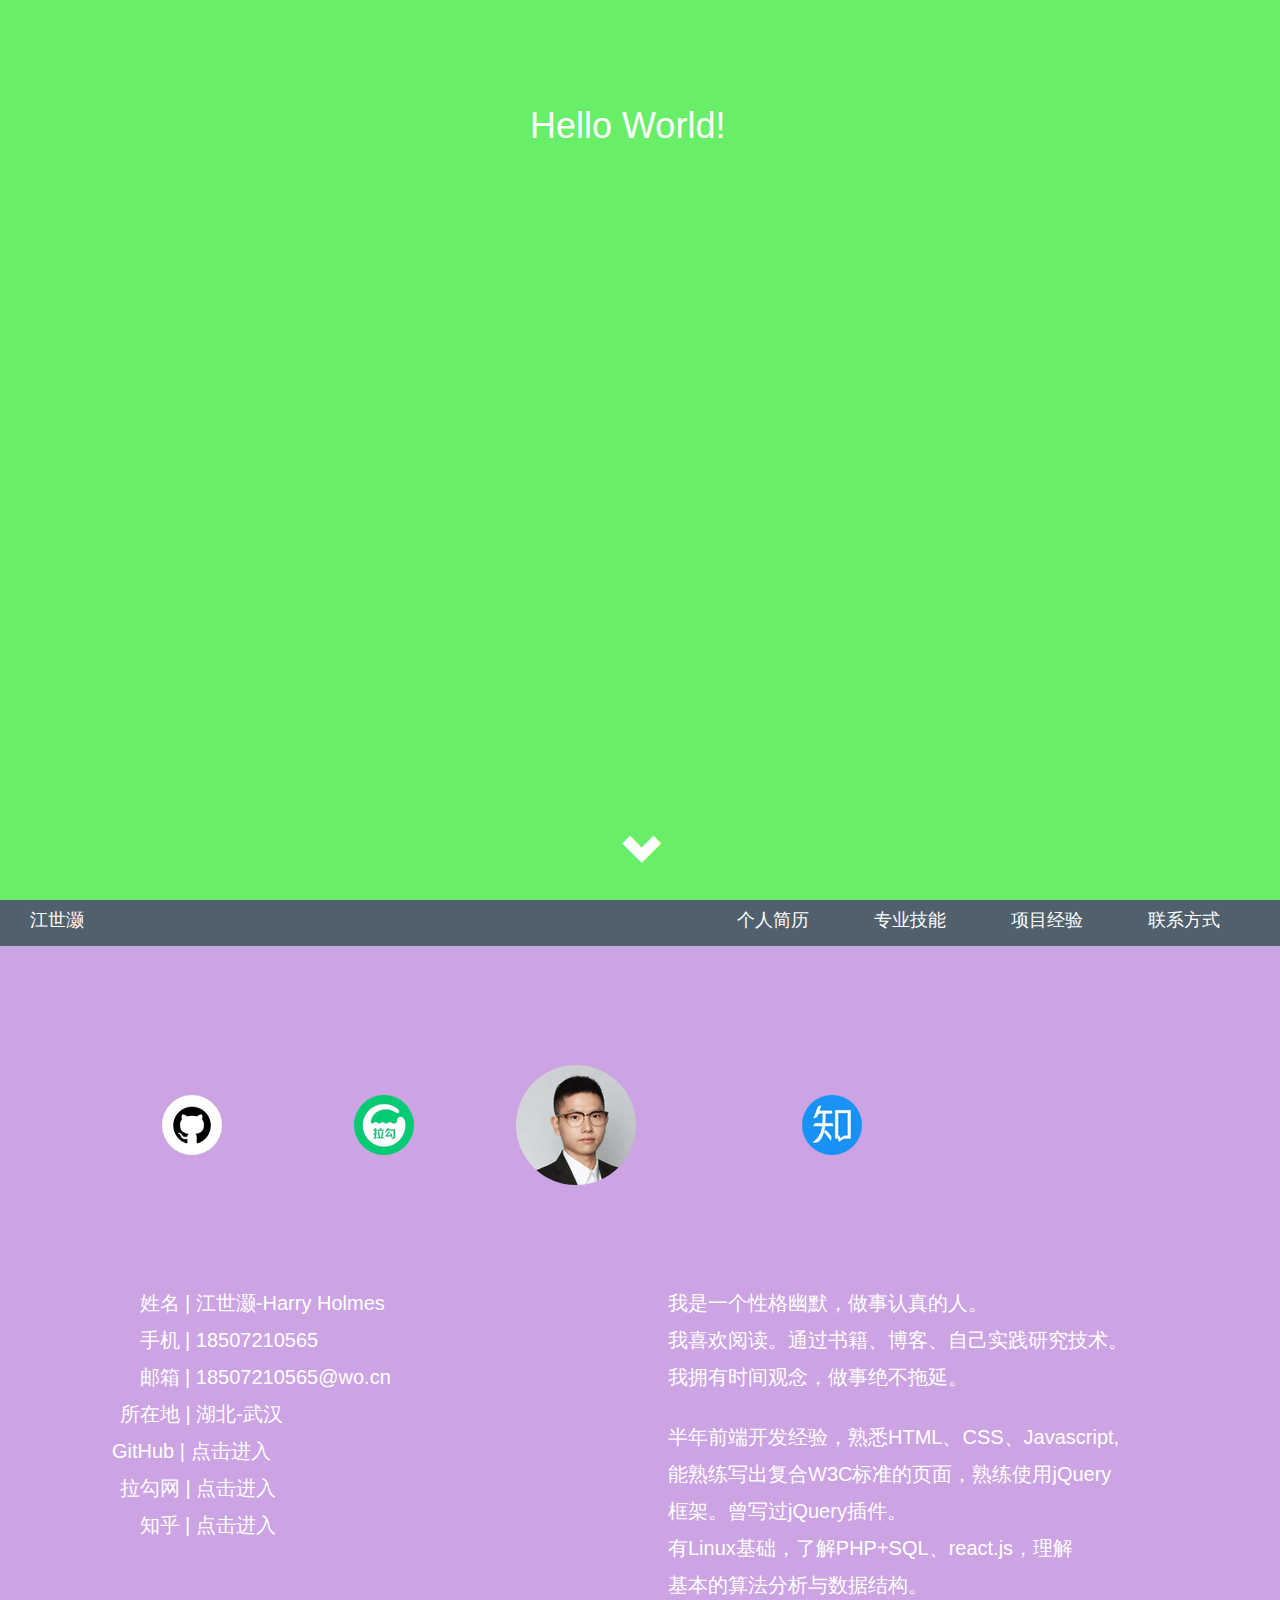
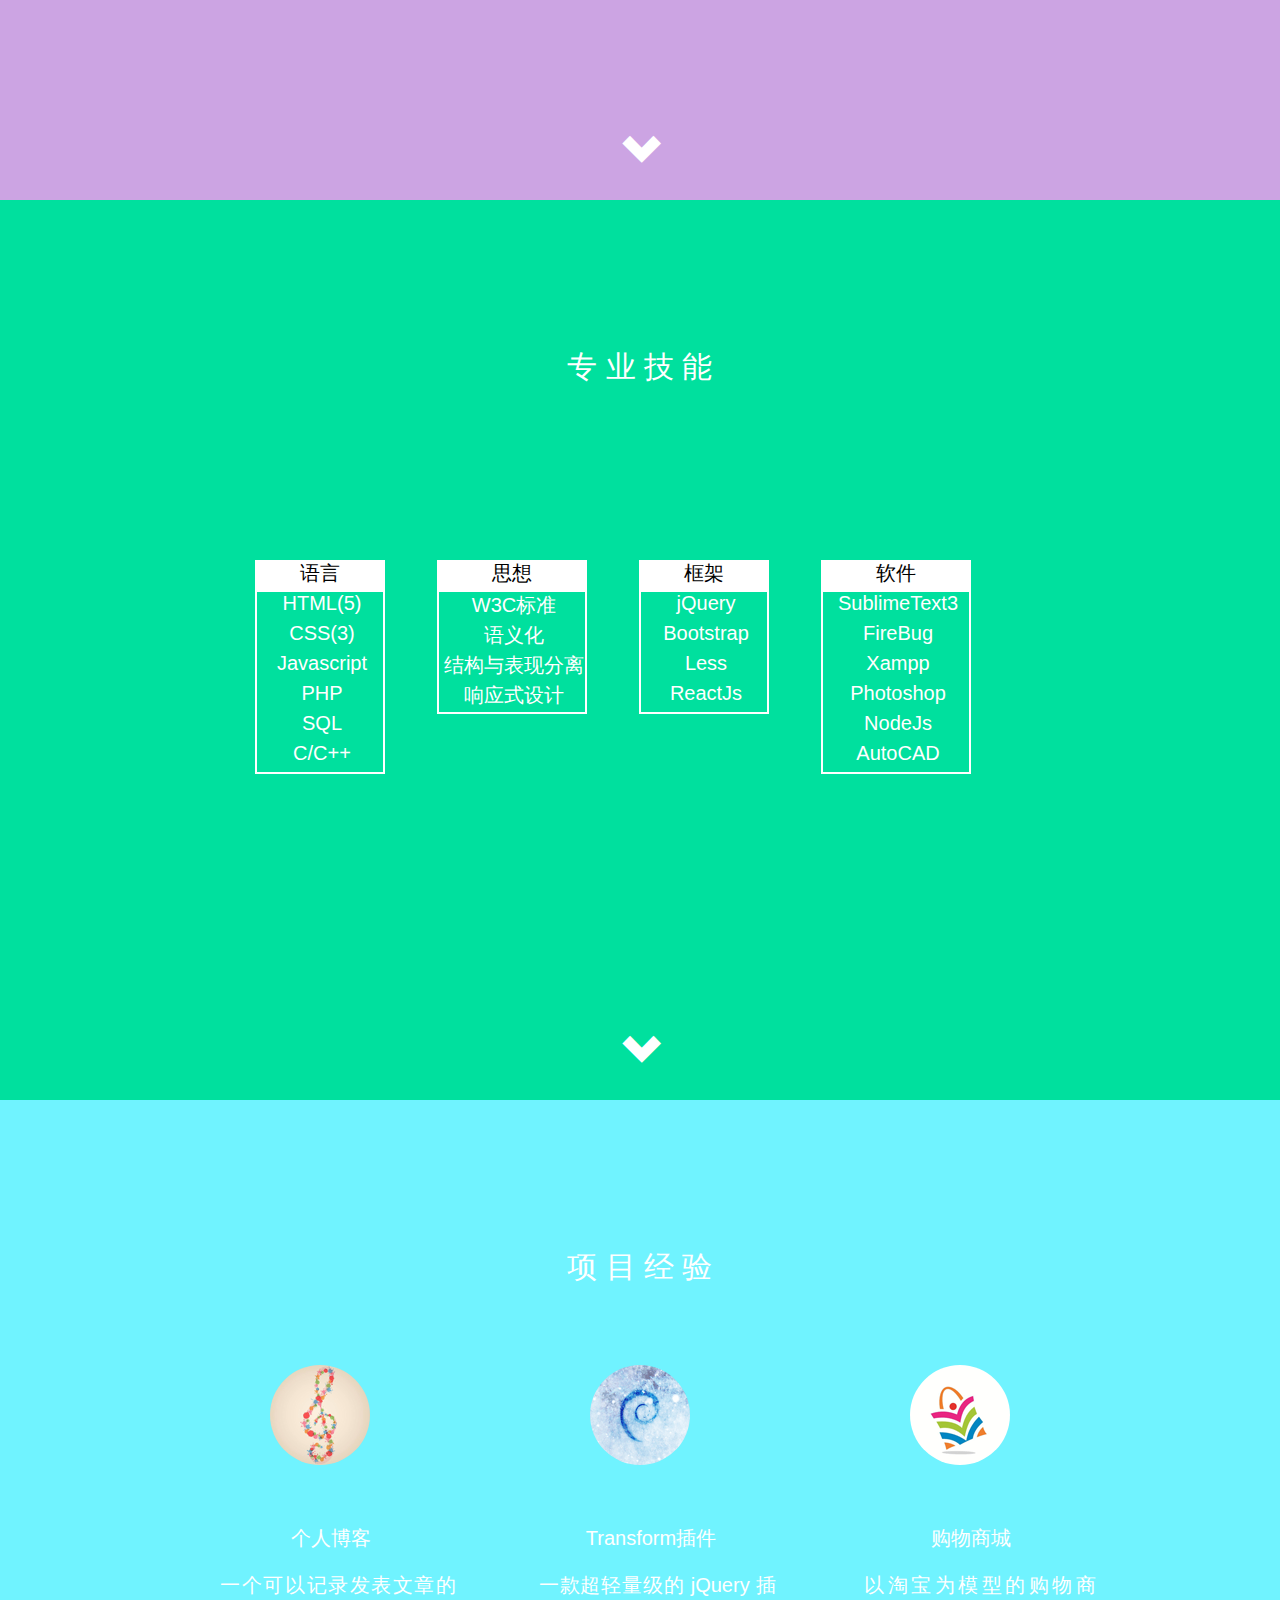
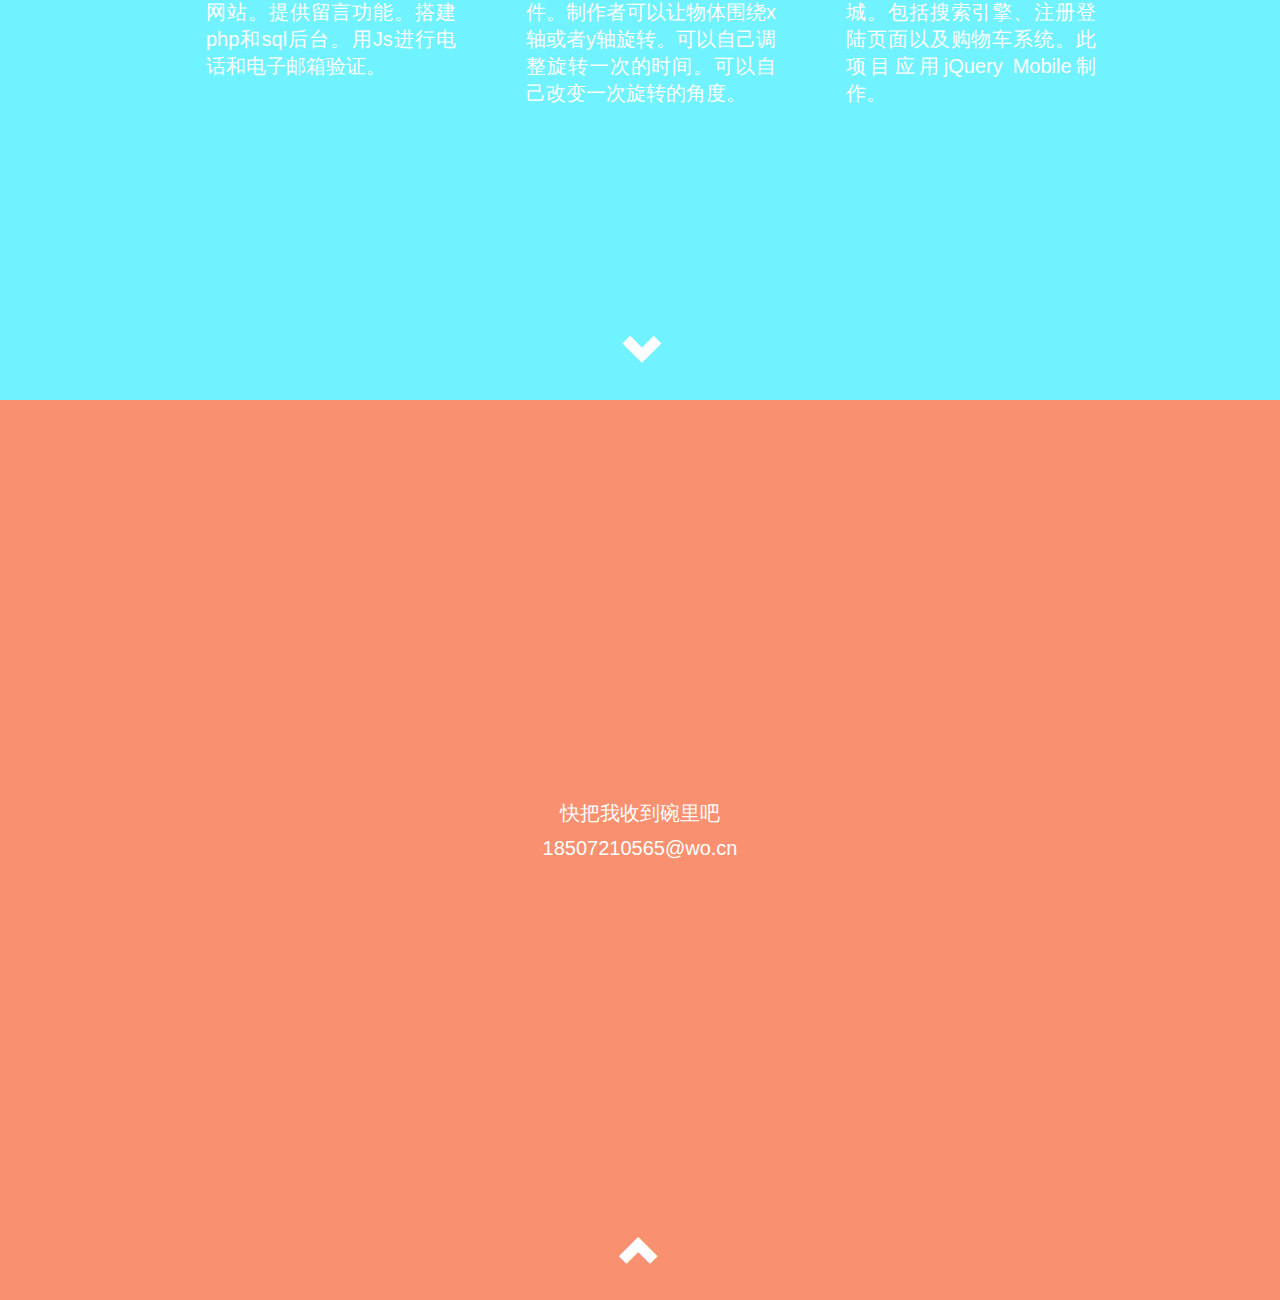
==== about me.html @ 2e51a350 "modify" ====
﻿<!DOCTYPE html>
<html>
<head>
    <meta name="viewport" content="width=device-width,initial-scale=1">
	<title>关于我</title>
	<link rel="stylesheet" href="css/bootstrap.css">
	<link rel="stylesheet" type="text/css" href="css/bigger.css" media="screen and (min-width:1000px)">
	<link rel="stylesheet" type="text/css" href="css/big.css" media="screen and (min-width:800px) and (max-width:1000px)">
	<link rel="stylesheet" type="text/css" href="css/normal.css" media="screen and (min-width:600px) and (max-width:800px)">
	<link rel="stylesheet" type="text/css" href="css/small.css" media="screen and (min-width:400px) and (max-width:600px)">
	<link rel="stylesheet" type="text/css" href="css/smaller.css" media="screen and (max-width:400px)">

	<script type="text/javascript" src="js/addLoadEvent.js"></script>
	<script type="text/javascript" src="js/positionMessage.js"></script>
	<script type="text/javascript" src="js/moveElement.js"></script>
  <script type="text/javascript" src="js/navscrollto.js"></script>
  <script type="text/javascript" src="js/pageslide.js"></script>
	<script type="text/javascript" src="js/jquery-3.1.1.min.js"></script>
	<script type="text/javascript">
        $(function(){
            $(window).scroll(function(){
            	if($(window).scrollTop()>=($(window).height())){
            		$("nav").addClass("fixedNav");
            	}
            	else{
            		$("nav").removeClass("fixedNav");
            	}
            })


        })
	</script>
</head>


  <div id="welcome-page" >
  	   <div id="message">
  	           <h1>Hello World!</h1>
  	   </div>	
  	   <div  id="pageonedown" class="down">
  	        <span class="glyphicon glyphicon-chevron-down" onclick="GoTwo();">  </span>
  	   </div>
  </div>



  <div id="introduce-page" > 
     <nav>
       	<div class="my-name"> <a href="" onfocus="this.blur()" onclick="GoTop();return false;">江世灏</a></div>
        <div class="nav-right">
        <a href="" onfocus="this.blur()" onclick="GoTwo();return false;">个人简历</a>	
        <a href="" onfocus="this.blur()" onclick="GoThree();return false;">专业技能</a>
        <a href="" onfocus="this.blur()" onclick="GoFour();return false;">项目经验</a>
        <a href="" onfocus="this.blur()" onclick="GoBottom();return false;">联系方式</a>	
        </div>
     </nav>

<div class="introduce-web" >
        <div id="web-one"><a href="index.html" onfocus="this.blur()" alt="github链接"></a></div>
        <div id="web-two"><a href="#" onfocus="this.blur()"  alt="拉勾网链接"></a></div>
        <div id="web-myself"><a href="#" onfocus="this.blur()" onclick="return false;" ></a></div>
        <div id="web-three"><a href="https://www.zhihu.com/people/jiang-hao-32-98/pins/posts" onfocus="this.blur()" alt="知乎链接"></a></div>
</div>

        <div id="introduce-less">
        <p class="wordT">&nbsp;姓名&nbsp;|&nbsp;江世灏-Harry Holmes</p>
        <p class="wordT">&nbsp;手机&nbsp;|&nbsp;18507210565       </p>
        <p class="wordT">&nbsp;邮箱&nbsp;|&nbsp;18507210565@wo.cn</p>
        <p class="wordTh">所在地&nbsp;|&nbsp;湖北-武汉       </p>
        <p class="wordF">GitHub&nbsp;|&nbsp;<a href="index.html" target="_blank" onfocus="this.blur()">点击进入 </a> </p>
        <p class="wordTh">拉勾网&nbsp;|&nbsp;<a href="https://www.lagou.com/resume/myresume.html" target="_blank" onfocus="this.blur()">点击进入 </a> </p>
        <p class="wordT">&nbsp;知乎&nbsp;|&nbsp;<a href="https://www.zhihu.com/people/jiang-hao-32-98/pins/posts" target="_blank" onfocus="this.blur()">点击进入 </a>       </p>

        </div>

        <div id="introduce-more">
         <p>我是一个性格幽默，做事认真的人。</p>
         <p>我喜欢阅读。通过书籍、博客、自己实践研究技术。</p>
         <p>我拥有时间观念，做事绝不拖延。</p>
         <br>
         <p>半年前端开发经验，熟悉HTML、CSS、Javascript,</p>
         <p>能熟练写出复合W3C标准的页面，熟练使用jQuery</p>
         <p>框架。曾写过jQuery插件。</p>
         <p>有Linux基础，了解PHP+SQL、react.js，理解</p>
         <p>基本的算法分析与数据结构。</p>
        </div>

       <div id="pagetwodown" class="down">
  	        <span class="glyphicon glyphicon-chevron-down" onclick="GoThree()" >  </span>
  	   </div>
      
  </div>




  <div id="professional-skill">
           <div class="personal-title"><h2>专 业 技 能</h2></div>
       <div class="personal-language">
       <span>语言</span>
         <ul>
           <li>HTML(5)</li>
           <li>CSS(3)</li>
           <li>Javascript</li>
           <li>PHP</li>
           <li>SQL</li>
           <li>C/C++</li>
         </ul>
       </div>

       <div class="personal-ideology">
       <span>思想</span>
         <ul>
           <li>W3C标准</li>
           <li>语义化</li>
           <li>结构与表现分离</li>
           <li>响应式设计</li>
         </ul>
       </div>

       <div class="personal-frame">
       <span>框架</span>
         <ul>
           <li>jQuery</li>
           <li>Bootstrap</li>
           <li>Less</li>
           <li>ReactJs</li>
         </ul>
       </div>

       <div class="personal-software">
       <span>软件</span>
         <ul>
           <li>SublimeText3</li>
           <li>FireBug</li>
           <li>Xampp</li>
           <li>Photoshop</li>
           <li>NodeJs</li>
           <li>AutoCAD</li>
         </ul>
       </div>


       <div  id="pagethreedown" class="down">  
  	        <span class="glyphicon glyphicon-chevron-down" onclick="GoFour();">  </span>
  	   </div>
  </div>
  	   



  <div id="personal-program">
  <div class="program-title"><h2>项 目 经 验</h2></div>
  <div class="program-web">
        <div id="program-one"><a href="#" onfocus="this.blur()"  onclick="return false;" ></a></div>
        <div id="program-two"><a href="#" onfocus="this.blur()"   onclick="return false;" ></a></div>
        <div id="program-three"><a href="#" onfocus="this.blur()" onclick="return false;" ></a></div>
        <div id="program-text-one">
        <span>个人博客</span>
        <p>&nbsp;&nbsp;一个可以记录发表文章的网站。提供留言功能。搭建php和sql后台。用Js进行电话和电子邮箱验证。                
        </p>
        </div>

        <div id="program-text-two">
       <a href="https://zhuanlan.zhihu.com/p/25263902" target="_blank" onfocus="this.blur()"> <span>Transform插件</span></a>
        <p>&nbsp;&nbsp;一款超轻量级的&nbsp;jQuery&nbsp;插件。制作者可以让物体围绕x轴或者y轴旋转。可以自己调整旋转一次的时间。可以自己改变一次旋转的角度。</p>
        </div>

        <div id="program-text-three">
        <span>购物商城</span>
        <p>&nbsp;&nbsp;以淘宝为模型的购物商城。包括搜索引擎、注册登陆页面以及购物车系统。此项目应用jQuery Mobile制作。       </p>
        </div>
</div>
 
  	   <div  id="pagefourdown" class="down">
  	        <span class="glyphicon glyphicon-chevron-down" onclick="GoBottom();">  </span>
  	   </div>
  </div>





  <div id="contact-me">
        <div class="contact">
            <p>快把我收到碗里吧</p>
            <p>18507210565@wo.cn</p>
        </div>
  	    <div id="pagefiveup">
  	        <span class="glyphicon glyphicon-chevron-up" onclick="GoTop();">  </span>
  	   </div>
  </div>

</body>
</html>
---- css/bigger.css ----
﻿*{padding: 0px;
  margin: 0px;}

html,
body{width:100%;
	height:100%;
  font: 20px "Microsoft YaHei", "Arial Narrow", HELVETICA,"宋体";}
a{text-decoration: none;
   color: #FFFFFF;
  transition: All 1s ease; 
    -webkit-transition: All 1s ease ; 
    -moz-transition: All 1s ease; 
    -o-transition: All 1s ease;}
a:hover{text-decoration: none;
         color:#808080;}


.glyphicon {font-size:40px;
}

#welcome-page,
#introduce-page,
#professional-skill,
#personal-program,
#contact-me{width:100%;
	height:100%;}

#welcome-page{background-color: #68ee68;
              color:#ffffff;}
#introduce-page{background-color: #cca4e3;}
#professional-skill{background-color:#00e09e;}
#personal-program{background-color:#70f3ff;}
#contact-me{background-color:  #f9906f;
	       }

#message{ position:absolute;
	        font-size: 50px;
	      /*    left:50%;
	      top: 50% ;
	        margin-top:-100px;
	         width:320px;
	        margin-left: -130px;*/
	         }

#pageonedown{position:absolute;
            left:50%;
	        top: 90% ;
	        width:40px;
	        height: 40px;
	        margin-left: -20px;
	        margin-top: 20px;
            cursor: pointer;}

#pagetwodown{ color:#ffffff;
     position:absolute;
     left:50%;
     top:190%;
	 width:40px;
	 height: 40px;
     margin-left: -20px;
     margin-top: 20px;
     cursor: pointer;}


#pagethreedown{ color:#ffffff;
     position:absolute;
     left:50%;
     top:290%;
	 width:40px;
	 height: 40px;
     margin-left: -20px;
     margin-top: 20px;
     cursor: pointer;}

#pagefourdown{ color:#ffffff;
     position:absolute;
     left:50%;
     top:390%;
	 width:40px;
	 height: 40px;
     margin-left: -20px;
     margin-top: 20px;
     cursor: pointer;}



#pagefiveup{ color:#ffffff;
     position:absolute;
     left:50%;
     top:490%;
	 width:40px;
	 height: 40px;
     margin-left: -20px;
     margin-top: 20px;
     cursor: pointer;}


nav{width:auto;
    font-size:18px;
    height: 46px;
    background-color: #50616d;
    }
.fixedNav{position: fixed;
          left:0px;
          top:0px;
          width:100%;
          z-index: 1000;}


.my-name{display: block;
         float:left;
         margin:8px 30px;}
.nav-right{display: block;
           float:right;
           margin:8px 30px;}
.nav-right a{padding: 30px;}


#web-one a,
#web-two a,
#web-three a{width: 60px; /*确定左边头像长宽*/
           height: 60px;
           border-radius: 60px;
           -moz-border-radius: 60px; 
           -webkit-border-radius: 60px;
            background-color: #ffffff;
            float: left;
            overflow: hidden;
           }
#web-myself a{width: 120px; /*确定左边头像长宽*/
            height: 120px;
            border-radius: 120px;
            -moz-border-radius: 120px; 
            -webkit-border-radius: 120px;
            background-color: #ffffff;
            float: left;
            overflow: hidden;
           } 


#web-one  a{   position:absolute;
            left:15%;
            top:125%;
            margin-top: -30px;
            margin-left:-30px;
            background:url(../img/github.gif) no-repeat;}    
#web-two a{  position:absolute;
           left:30%;
           top:125%;
            margin-top: -30px;
            margin-left:-30px;
            background:url(../img/lagou.gif) no-repeat;}  
#web-myself a{position:absolute;
            left:45%;
            top:125%;
            margin-top: -60px;
            margin-left:-60px;
            background:url(../img/myself.gif) no-repeat;}
#web-three a{  position:absolute;
               left:65%;
               top:125%;
               margin-top: -30px;
               margin-left:-30px;
               background:url(../img/zhihu.gif) no-repeat;} 

#web-one a:hover,
#web-two a:hover,
#web-three a:hover{
                     transform:rotate(360deg); 
                     -webkit-transform:rotate(360deg); 
                     -moz-transform:rotate(360deg); 
                     -o-transform:rotate(360deg); }


#introduce-less{ color:#ffffff;
                width:400px; 
                height:300px;
                position:absolute;
               left:25%;
               top:160%;
               margin-top: -150px;
               margin-left:-200px;
               } 
.wordT{margin-left: 14px;}   
.wordF{margin-left:-8px;}             

#introduce-more{width:600px; 
                height:300px;
               position:absolute;
               left:60%;
               top:160%;
               margin-top: -150px;
               margin-left:-100px;
               color:#ffffff;
               } 

.personal-title{width:300px; 
                height:100px;
               position:absolute;
               left:50%;
               top:220%;
               margin-top: -50px;
               margin-left:-150px;
               color:#ffffff;
               text-align: center;
               } 
.personal-language{width:130px; 
                height:300px;
               position:absolute;
               left:25%;
               top:240%;
               margin-top: 0px;
               margin-left:-65px;
               color:#ffffff;
               text-align: center;
               }  
.personal-language ul{border: 2px solid #ffffff;}               
.personal-language ul li{list-style-type: none;
                         width:130px; 
                         height:30px;   }          
.personal-language span{background-color:#FFFFFF; 
                        color:#000000;
                        display: block;
                        width:130px; 
                        height:30px;}    

.personal-ideology{width:150px; 
                height:300px;
               position:absolute;
               left:40%;
               top:240%;
               margin-top: 0px;
               margin-left:-75px;
               color:#ffffff;
               text-align: center;
               }    
.personal-ideology ul{border: 2px solid #ffffff;}               
.personal-ideology ul li{list-style-type: none;
                         width:150px; 
                         height:30px;   }  
.personal-ideology span{background-color:#FFFFFF; 
                        color:#000000;
                        display: block;
                        width:150px;  
                        height:30px;}  

.personal-frame{width:130px; 
                height:300px;
               position:absolute;
               left:55%;
               top:240%;
               margin-top: 0px;
               margin-left:-65px;
               color:#ffffff;
               text-align: center;
               }    
.personal-frame ul{border: 2px solid #ffffff;}               
.personal-frame ul li{list-style-type: none;
                         width:130px; 
                         height:30px;   }  
.personal-frame span{background-color:#FFFFFF; 
                        color:#000000;
                        display: block;
                        width:130px; 
                        height:30px;}  
.personal-software{width:150px; 
                height:300px;
               position:absolute;
               left:70%;
               top:240%;
               margin-top: 0px;
               margin-left:-75px;
               color:#ffffff;
               text-align: center;
               }    
.personal-software ul{border: 2px solid #ffffff;}               
.personal-software ul li{list-style-type: none;
                         width:150px; 
                         height:30px;   }  
.personal-software span{background-color:#FFFFFF; 
                        color:#000000;
                        display: block;
                        width:150px; 
                        height:30px;} 
.personal-language ul li:hover,
.personal-ideology ul li:hover,
.personal-frame ul li:hover,
.personal-software ul li:hover{background-color: #ffffff;
                               color: #000000;}

.program-title{width:300px; 
                height:100px;
               position:absolute;
               left:50%;
               top:320%;
               margin-top: -50px;
               margin-left:-150px;
               color:#ffffff;
               text-align: center;
               }       
#program-one a,
#program-two a,
#program-three a{width: 100px; /*确定左边头像长宽*/
           height: 100px;
           border-radius: 100px;
           -moz-border-radius: 100px; 
           -webkit-border-radius: 100px;
         /*  border: 2px solid #ffffff;*/
            background-color: #ffffff;
            float: left;
            overflow: hidden;
            cursor: auto;
           }
#program-one  a{   position:absolute;
            left:25%;
            top:335%;
            margin-top: -50px;
            margin-left:-50px;
            background:url(../img/personal.gif) no-repeat;} 
#program-two a{   position:absolute;
            left:50%;
            top:335%;
            margin-top: -50px;
            margin-left:-50px;
            background:url(../img/scroll.gif) no-repeat;} 
#program-three a{   position:absolute;
            left:75%;
            top:335%;
            margin-top: -50px;
            margin-left:-50px;
            background:url(../img/mall.gif) no-repeat;} 

#program-text-one {   position:absolute;
               width:250px;
           height: 300px;
            left:20%;
            top:350%;
            margin-top: -25px;
            margin-left:-50px;
            color:#FFFFFF;
            text-align:justify;} 

#program-text-two { position:absolute;
           width:250px;
           height: 300px;
            left:45%;
            top:350%;
            margin-top:  -25px;
            margin-left:-50px;
            color:#FFFFFF;
            text-align:justify;}        

#program-text-three   {position:absolute;
               width:250px;
           height: 300px;
            left:70%;
            top:350%;
            margin-top:  -25px;
            margin-left:-50px;
            color:#FFFFFF;
            text-align:justify;} 
#program-text-one span,
#program-text-two span, 
#program-text-three span{display: block;
                        padding-bottom: 20px;
                        text-align: center;}           

.contact{color:#ffffff;
         width: 300px;
         height: 100px;
         position:absolute;
         left:50%;
         top:450%;
         margin-top: -50px;
         margin-left:-150px;
         text-align: center;

        }
---- css/big.css ----
*{padding: 0px;
  margin: 0px;}

html,
body{width:100%;
	height:100%;
  font: 20px "Microsoft YaHei", "Arial Narrow", HELVETICA,"宋体";}
a{text-decoration: none;
   color: #FFFFFF;
  transition: All 1s ease; 
    -webkit-transition: All 1s ease ; 
    -moz-transition: All 1s ease; 
    -o-transition: All 1s ease;}
a:hover{text-decoration: none;
         color:#808080;}


.glyphicon {font-size:40px;
}



  #welcome-page,
#introduce-page,
#professional-skill,
#personal-program,
#contact-me{width:100%;
  height:100%;}

#welcome-page{background-color: #68ee68;
              color:#ffffff;}
#introduce-page{background-color: #cca4e3;}
#professional-skill{background-color:#00e09e;}
#personal-program{background-color:#70f3ff;}
#contact-me{background-color:  #f9906f;
         }

#message{ position:absolute;
          font-size: 50px;
        /*    left:50%;
        top: 50% ;
          margin-top:-100px;
           width:320px;
          margin-left: -130px;*/
           }

#pageonedown{position:absolute;
            left:50%;
          top: 90% ;
          width:40px;
          height: 40px;
          margin-left: -20px;
          margin-top: 20px;
            cursor: pointer;}

#pagetwodown{ color:#ffffff;
     position:absolute;
     left:50%;
     top:190%;
   width:40px;
   height: 40px;
     margin-left: -20px;
     margin-top: 20px;
     cursor: pointer;}


#pagethreedown{ color:#ffffff;
     position:absolute;
     left:50%;
     top:290%;
   width:40px;
   height: 40px;
     margin-left: -20px;
     margin-top: 20px;
     cursor: pointer;}

#pagefourdown{ color:#ffffff;
     position:absolute;
     left:50%;
     top:390%;
   width:40px;
   height: 40px;
     margin-left: -20px;
     margin-top: 20px;
     cursor: pointer;}



#pagefiveup{ color:#ffffff;
     position:absolute;
     left:50%;
     top:490%;
   width:40px;
   height: 40px;
     margin-left: -20px;
     margin-top: 20px;
     cursor: pointer;}


nav{width:auto;
    font-size:18px;
    height: 46px;
    background-color: #50616d;
    }
.fixedNav{position: fixed;
          left:0px;
          top:0px;
          width:100%;
          z-index: 1000;}


.my-name{display: block;
         float:left;
         margin:8px 30px;}
.nav-right{display: block;
           float:right;
           margin:8px 30px;}
.nav-right a{padding: 30px;}


#web-one a,
#web-two a,
#web-three a{width: 60px; /*确定左边头像长宽*/
           height: 60px;
           border-radius: 60px;
           -moz-border-radius: 60px; 
           -webkit-border-radius: 60px;
            background-color: #ffffff;
            float: left;
            overflow: hidden;
           }
#web-myself a{width: 120px; /*确定左边头像长宽*/
            height: 120px;
            border-radius: 120px;
            -moz-border-radius: 120px; 
            -webkit-border-radius: 120px;
            background-color: #ffffff;
            float: left;
            overflow: hidden;
           } 


#web-one  a{   position:absolute;
            left:15%;
            top:125%;
            margin-top: -30px;
            margin-left:-30px;
            background:url(../img/github.gif) no-repeat;}    
#web-two a{  position:absolute;
           left:30%;
           top:125%;
            margin-top: -30px;
            margin-left:-30px;
            background:url(../img/lagou.gif) no-repeat;}  
#web-myself a{position:absolute;
            left:45%;
            top:125%;
            margin-top: -60px;
            margin-left:-60px;
            background:url(../img/myself.gif) no-repeat;}
#web-three a{  position:absolute;
               left:65%;
               top:125%;
               margin-top: -30px;
               margin-left:-30px;
               background:url(../img/zhihu.gif) no-repeat;} 

#web-one a:hover,
#web-two a:hover,
#web-three a:hover{
                     transform:rotate(360deg); 
                     -webkit-transform:rotate(360deg); 
                     -moz-transform:rotate(360deg); 
                     -o-transform:rotate(360deg); }


#introduce-less{ color:#ffffff;
                width:400px; 
                height:300px;
                position:absolute;
               left:30%;
               top:160%;
               margin-top: -150px;
               margin-left:-200px;
               } 
.wordT{margin-left: 14px;}   
.wordF{margin-left:-8px;}             

#introduce-more{width:600px; 
                height:300px;
               position:absolute;
               left:55%;
               top:160%;
               margin-top: -150px;
               margin-left:-100px;
               color:#ffffff;
               } 

.personal-title{width:300px; 
                height:100px;
               position:absolute;
               left:50%;
               top:220%;
               margin-top: -50px;
               margin-left:-150px;
               color:#ffffff;
               text-align: center;
               } 
.personal-language{width:130px; 
                height:300px;
               position:absolute;
               left:16%;
               top:240%;
               margin-top: 0px;
               margin-left:-65px;
               color:#ffffff;
               text-align: center;
               }  
.personal-language ul{border: 2px solid #ffffff;}               
.personal-language ul li{list-style-type: none;
                         width:130px; 
                         height:30px;   }          
.personal-language span{background-color:#FFFFFF; 
                        color:#000000;
                        display: block;
                        width:130px; 
                        height:30px;}    

.personal-ideology{width:150px; 
                height:300px;
               position:absolute;
               left:38%;
               top:240%;
               margin-top: 0px;
               margin-left:-75px;
               color:#ffffff;
               text-align: center;
               }    
.personal-ideology ul{border: 2px solid #ffffff;}               
.personal-ideology ul li{list-style-type: none;
                         width:150px; 
                         height:30px;   }  
.personal-ideology span{background-color:#FFFFFF; 
                        color:#000000;
                        display: block;
                        width:150px;  
                        height:30px;}  

.personal-frame{width:130px; 
                height:300px;
               position:absolute;
               left:62%;
               top:240%;
               margin-top: 0px;
               margin-left:-65px;
               color:#ffffff;
               text-align: center;
               }    
.personal-frame ul{border: 2px solid #ffffff;}               
.personal-frame ul li{list-style-type: none;
                         width:130px; 
                         height:30px;   }  
.personal-frame span{background-color:#FFFFFF; 
                        color:#000000;
                        display: block;
                        width:130px; 
                        height:30px;}  
.personal-software{width:150px; 
                height:300px;
               position:absolute;
               left:84%;
               top:240%;
               margin-top: 0px;
               margin-left:-75px;
               color:#ffffff;
               text-align: center;
               }    
.personal-software ul{border: 2px solid #ffffff;}               
.personal-software ul li{list-style-type: none;
                         width:150px; 
                         height:30px;   }  
.personal-software span{background-color:#FFFFFF; 
                        color:#000000;
                        display: block;
                        width:150px; 
                        height:30px;} 
.personal-language ul li:hover,
.personal-ideology ul li:hover,
.personal-frame ul li:hover,
.personal-software ul li:hover{background-color: #ffffff;
                               color: #000000;}

.program-title{width:300px; 
                height:100px;
               position:absolute;
               left:50%;
               top:320%;
               margin-top: -50px;
               margin-left:-150px;
               color:#ffffff;
               text-align: center;
               }       
#program-one a,
#program-two a,
#program-three a{width: 100px; /*确定左边头像长宽*/
           height: 100px;
           border-radius: 100px;
           -moz-border-radius: 100px; 
           -webkit-border-radius: 100px;
            background-color: #ffffff;
            float: left;
            overflow: hidden;
            cursor: auto;
           }
#program-one  a{   position:absolute;
            left:20%;
            top:335%;
            margin-top: -50px;
            margin-left:-50px;
            background:url(../img/personal.gif) no-repeat;} 
#program-two a{   position:absolute;
            left:52%;
            top:335%;
            margin-top: -50px;
            margin-left:-50px;
            background:url(../img/scroll.gif) no-repeat;} 
#program-three a{   position:absolute;
            left:82%;
            top:335%;
            margin-top: -50px;
            margin-left:-50px;
            background:url(../img/mall.gif) no-repeat;} 

#program-text-one {   position:absolute;
               width:250px;
           height: 300px;
            left:10%;
            top:350%;
            margin-top: -25px;
            margin-left:-50px;
            color:#FFFFFF;
            text-align:justify;} 

#program-text-two { position:absolute;
           width:250px;
           height: 300px;
            left:42%;
            top:350%;
            margin-top:  -25px;
            margin-left:-50px;
            color:#FFFFFF;
            text-align:justify;}        

#program-text-three   {position:absolute;
               width:250px;
           height: 300px;
            left:73%;
            top:350%;
            margin-top:  -25px;
            margin-left:-50px;
            color:#FFFFFF;
            text-align:justify;} 
#program-text-one span,
#program-text-two span, 
#program-text-three span{display: block;
                        padding-bottom: 20px;
                         text-align: center;} 

.contact{color:#ffffff;
         width: 300px;
         height: 100px;
         position:absolute;
         left:50%;
         top:450%;
         margin-top: -50px;
         margin-left:-150px;
         text-align: center;
        }
---- css/normal.css ----
﻿
*{padding: 0px;
  margin: 0px;}

html,
body{width:100%;
  height:100%;
  font: 20px "Microsoft YaHei", "Arial Narrow", HELVETICA,"宋体";}
a{text-decoration: none;
   color: #FFFFFF;
  transition: All 1s ease; 
    -webkit-transition: All 1s ease ; 
    -moz-transition: All 1s ease; 
    -o-transition: All 1s ease;}
a:hover{text-decoration: none;
         color:#808080;}


.glyphicon {font-size:2rem;
}

#welcome-page,
#introduce-page,
#professional-skill,
#personal-program,
#contact-me{width:100%;
  height:100%;}


#welcome-page{background-color: #68ee68;
              color:#ffffff;}
#introduce-page{background-color: #cca4e3;}
#professional-skill{background-color:#00e09e;}
#personal-program{background-color:#70f3ff;}
#contact-me{background-color:  #f9906f;
         }

#message{ position:absolute;
          font-size: 50px;}
#pageonedown{position:absolute;
            left:50%;
          top: 90% ;
          width:40px;
          height: 40px;
          margin-left: -20px;
          margin-top: 20px;
            cursor: pointer;}

#pagetwodown{ color:#ffffff;
     position:absolute;
     left:50%;
     top:190%;
   width:40px;
   height: 40px;
     margin-left: -20px;
     margin-top: 20px;
     cursor: pointer;}


#pagethreedown{ color:#ffffff;
     position:absolute;
     left:50%;
     top:290%;
   width:40px;
   height: 40px;
     margin-left: -20px;
     margin-top: 20px;
     cursor: pointer;}

#pagefourdown{ color:#ffffff;
     position:absolute;
     left:50%;
     top:390%;
   width:40px;
   height: 40px;
     margin-left: -20px;
     margin-top: 20px;
     cursor: pointer;}



#pagefiveup{ color:#ffffff;
     position:absolute;
     left:50%;
     top:490%;
   width:40px;
   height: 40px;
     margin-left: -20px;
     margin-top: 20px;
     cursor: pointer;}

nav{width:auto;
    font-size:0.9rem;
    height: 46px;
    background-color: #50616d;
    }
.fixedNav{position: fixed;
          left:0px;
          top:0px;
          width:100%;
          z-index: 1000;}
.my-name{display: block;
         float:left;
         margin:0.5rem 0rem;
         margin-left: 1rem;}
.nav-right{display: block;
           float:right;
           margin:0.5rem 0rem;
           margin-right: 1rem;}
.nav-right a{padding: 0.5rem;}

#introduce-less{ color:#ffffff;
                width:200px; 
                height:300px;
                position:absolute;
               left:20%;
               top:170%;
               margin-top: -150px;
               margin-left:-100px;
               font-size: 0.7rem;
               } 
 #introduce-more{width:325px; 
                height:300px;
               position:absolute;
               left:70%;
               top:170%;
               margin-top: -150px;
               margin-left:-150px;
               color:#ffffff;
               font-size: 0.7rem;
               } 
.wordT{margin-left: 0.5rem;}   
.wordF{margin-left:-0.3rem;} 


#web-one a,
#web-two a,
#web-three a{width: 60px; /*确定左边头像长宽*/
           height: 60px;
           border-radius: 60px;
           -moz-border-radius: 60px; 
           -webkit-border-radius: 60px;
            background-color: #ffffff;
            float: left;
            overflow: hidden;
           }
#web-myself a{width: 120px; /*确定左边头像长宽*/
            height: 120px;
            border-radius: 120px;
            -moz-border-radius: 120px; 
            -webkit-border-radius: 120px;
            background-color: #ffffff;
            float: left;
            overflow: hidden;
           } 


#web-one  a{   position:absolute;
            left:15%;
            top:125%;
            margin-top: -30px;
            margin-left:-30px;
            background:url(../img/github.gif) no-repeat;}    
#web-two a{  position:absolute;
           left:32%;
           top:125%;
            margin-top: -30px;
            margin-left:-30px;
            background:url(../img/lagou.gif) no-repeat;}  
#web-myself a{position:absolute;
            left:54%;
            top:125%;
            margin-top: -60px;
            margin-left:-60px;
            background:url(../img/myself.gif) no-repeat;}
#web-three a{  position:absolute;
               left:80%;
               top:125%;
               margin-top: -30px;
               margin-left:-30px;
               background:url(../img/zhihu.gif) no-repeat;} 

#web-one a:hover,
#web-two a:hover,
#web-three a:hover{
                     transform:rotate(360deg); 
                     -webkit-transform:rotate(360deg); 
                     -moz-transform:rotate(360deg); 
                     -o-transform:rotate(360deg); }

.personal-title{width:300px; 
                height:100px;
               position:absolute;
               left:50%;
               top:220%;
               margin-top: -50px;
               margin-left:-150px;
               color:#ffffff;
               text-align: center;
               } 
.personal-language{width:120px; 
                height:300px;
               position:absolute;
               left:12%;
               top:240%;
               margin-top: 0px;
               margin-left:-60px;
               color:#ffffff;
               text-align: center;
               font-size: 0.8rem;
               line-height: 30px;
               }  
.personal-language ul{border: 2px solid #ffffff;}               
.personal-language ul li{list-style-type: none;
                         width:120px; 
                         height:30px;   }          
.personal-language span{background-color:#FFFFFF; 
                        color:#000000;
                        display: block;
                        width:120px; 
                        height:30px;}    
.personal-ideology{width:122px; 
                height:300px;
               position:absolute;
               left:36%;
               top:240%;
               margin-top: 0px;
               margin-left:-61px;
               color:#ffffff;
               text-align: center;
               font-size: 0.8rem;
               line-height: 30px;
               }    
.personal-ideology ul{border: 2px solid #ffffff;}               
.personal-ideology ul li{list-style-type: none;
                         width:122px; 
                         height:30px;   }  
.personal-ideology span{background-color:#FFFFFF; 
                        color:#000000;
                        display: block;
                        width:122px;  
                        height:30px;}  

.personal-frame{width:120px; 
                height:300px;
               position:absolute;
               left:60%;
               top:240%;
               margin-top: 0px;
               margin-left:-65px;
               color:#ffffff;
               text-align: center;
               font-size: 0.8rem;
               line-height: 30px;
               }    
.personal-frame ul{border: 2px solid #ffffff;}               
.personal-frame ul li{list-style-type: none;
                         width:120px; 
                         height:30px;   }  
.personal-frame span{background-color:#FFFFFF; 
                        color:#000000;
                        display: block;
                        width:120px; 
                        height:30px;}  
.personal-software{width:134px; 
                height:300px;
               position:absolute;
               left:83%;
               top:240%;
               margin-top: 0px;
               margin-left:-67px;
               color:#ffffff;
               text-align: center;
               font-size: 0.8rem;
               line-height: 30px;
               }    
.personal-software ul{border: 2px solid #ffffff;}               
.personal-software ul li{list-style-type: none;
                         width:134px; 
                         height:30px;   }  
.personal-software span{background-color:#FFFFFF; 
                        color:#000000;
                        display: block;
                        width:134px; 
                        height:30px;} 

.personal-language ul li:hover,
.personal-ideology ul li:hover,
.personal-frame ul li:hover,
.personal-software ul li:hover{background-color: #ffffff;
                               color: #000000;}
.program-title{width:300px; 
                height:100px;
               position:absolute;
               left:50%;
               top:320%;
               margin-top: -50px;
               margin-left:-150px;
               color:#ffffff;
               text-align: center;
               }  
#program-one a,
#program-two a,
#program-three a{width: 80px; /*确定左边头像长宽*/
           height: 80px;
           border-radius: 80px;
           -moz-border-radius: 80px; 
           -webkit-border-radius: 80px;
            background-color: #ffffff;
            float: left;
            overflow: hidden;
            cursor: auto;
           }
#program-one  a{   position:absolute;
            left:17%;
            top:330%;
            margin-top: -40px;
            margin-left:-40px;
            background:url(../img/personal-normal.gif) no-repeat;} 
#program-two a{   position:absolute;
            left:50%;
            top:330%;
            margin-top: -40px;
            margin-left:-40px;
            background:url(../img/scroll-normal.gif) no-repeat;} 
#program-three a{   position:absolute;
            left:83%;
            top:330%;
            margin-top: -40px;
            margin-left:-40px;
            background:url(../img/mall-normal.gif) no-repeat;} 


#program-text-one {   position:absolute;
               width:250px;
           height: 300px;
            left:4%;
            top:350%;
            margin-top: -25px;
            margin-left:-50px;
            color:#FFFFFF;
            text-align: center;
            font-size: 0.8rem;
            text-align:justify;} 

#program-text-two { position:absolute;
           width:180px;
           height: 300px;
            left:50%;
            top:350%;
            margin-top:  -25px;
            margin-left:-90px;
            color:#FFFFFF;
            text-align: center;
            font-size: 0.8rem;
            text-align:justify;}        

#program-text-three   {position:absolute;
               width:180x;
           height: 300px;
            left:83%;
            top:350%;
            margin-top:  -25px;
            margin-left:-90px;
            color:#FFFFFF;
            text-align: center;
            font-size: 0.8rem;
            text-align:justify;} 
#program-text-one span,
#program-text-two span, 
#program-text-three span{display: block;
                        padding-bottom: 0.8rem;
                        text-align: center;}      






.contact{color:#ffffff;
         width: 300px;
         height: 100px;
         position:absolute;
         left:50%;
         top:450%;
         margin-top: -50px;
         margin-left:-150px;
         text-align: center;

        }
---- css/small.css ----
﻿
*{padding: 0px;
  margin: 0px;}

html,
body{width:100%;
  height:100%;
  font: 20px "Microsoft YaHei", "Arial Narrow", HELVETICA,"宋体";}
a{text-decoration: none;
   color: #FFFFFF;
  transition: All 1s ease; 
    -webkit-transition: All 1s ease ; 
    -moz-transition: All 1s ease; 
    -o-transition: All 1s ease;}
a:hover{text-decoration: none;
         color:#808080;}


.glyphicon {font-size:2rem;
}
@media screen and (max-width:600px) and (min-width:400px) {
#welcome-page,
#introduce-page,
#professional-skill,
#personal-program,
#contact-me{width:100%;
  height:100%;}


#welcome-page{background-color: #68ee68;
              color:#ffffff;}
#introduce-page{background-color: #cca4e3;}
#professional-skill{background-color:#00e09e;}
#personal-program{background-color:#70f3ff;}
#contact-me{background-color:  #f9906f;
         }

#message{ position:absolute;
          font-size: 50px;}
#pageonedown{position:absolute;
            left:50%;
          top: 90% ;
          width:40px;
          height: 40px;
          margin-left: -20px;
          margin-top: 20px;
            cursor: pointer;}

#pagetwodown{ color:#ffffff;
     position:absolute;
     left:50%;
     top:190%;
   width:40px;
   height: 40px;
     margin-left: -20px;
     margin-top: 20px;
     cursor: pointer;}


#pagethreedown{ color:#ffffff;
     position:absolute;
     left:50%;
     top:290%;
   width:40px;
   height: 40px;
     margin-left: -20px;
     margin-top: 20px;
     cursor: pointer;}

#pagefourdown{ color:#ffffff;
     position:absolute;
     left:50%;
     top:390%;
   width:40px;
   height: 40px;
     margin-left: -20px;
     margin-top: 20px;
     cursor: pointer;}



#pagefiveup{ color:#ffffff;
     position:absolute;
     left:50%;
     top:490%;
   width:40px;
   height: 40px;
     margin-left: -20px;
     margin-top: 20px;
     cursor: pointer;}

nav{width:auto;
    font-size:0.8rem;
    height: 46px;
    background-color: #50616d;
    }
.fixedNav{position: fixed;
          left:0px;
          top:0px;
          width:100%;
          z-index: 1000;}
.my-name{display: block;
         float:left;
         margin:0.6rem 0rem;
         margin-left: 1.0rem;}
.nav-right{display: block;
           float:right;
           margin:0.6rem 0rem;
           margin-right: 1.0rem;}
.nav-right a{padding: 0.2rem;}

#introduce-less{ color:#ffffff;
                width:200px; 
                height:300px;
                position:absolute;
               left:28%;
               top:170%;
               margin-top: -150px;
               margin-left:-100px;
               font-size: 0.5rem;
               line-height: 0.5rem;
               } 
 #introduce-more{width:325px; 
                height:300px;
               position:absolute;
               left:79%;
               top:170%;
               margin-top: -150px;
               margin-left:-150px;
               color:#ffffff;
               font-size: 0.5rem;
               line-height: 0.5rem;
               } 
.wordT{margin-left: 0.35rem;}   
.wordF{margin-left: -0.25rem;} 


#web-one a,
#web-two a,
#web-three a{width: 60px; /*确定左边头像长宽*/
           height: 60px;
           border-radius: 60px;
           -moz-border-radius: 60px; 
           -webkit-border-radius: 60px;
            background-color: #ffffff;
            float: left;
            overflow: hidden;
           }
#web-myself a{width: 90px; /*确定左边头像长宽*/
            height: 90px;
            border-radius: 90px;
            -moz-border-radius: 90px; 
            -webkit-border-radius: 90px;
            background-color: #ffffff;
            float: left;
            overflow: hidden;
           } 


#web-one  a{   position:absolute;
            left:12%;
            top:125%;
            margin-top: -30px;
            margin-left:-30px;
            background:url(../img/github.gif) no-repeat;}    
#web-two a{  position:absolute;
           left:34%;
           top:125%;
            margin-top: -30px;
            margin-left:-30px;
            background:url(../img/lagou.gif) no-repeat;}  
#web-myself a{position:absolute;
            left:58%;
            top:125%;
            margin-top: -45px;
            margin-left:-45px;
            background:url(../img/myself-small.gif) no-repeat;}
#web-three a{  position:absolute;
               left:85%;
               top:125%;
               margin-top: -30px;
               margin-left:-30px;
               background:url(../img/zhihu.gif) no-repeat;} 

#web-one a:hover,
#web-two a:hover,
#web-three a:hover{
                     transform:rotate(360deg); 
                     -webkit-transform:rotate(360deg); 
                     -moz-transform:rotate(360deg); 
                     -o-transform:rotate(360deg); }
.personal-title{width:300px; 
                height:100px;
               position:absolute;
               left:50%;
               top:220%;
               margin-top: -50px;
               margin-left:-150px;
               color:#ffffff;
               text-align: center;
               } 
.personal-language{width:80px; 
                height:300px;
               position:absolute;
               left:12%;
               top:240%;
               margin-top: 0px;
               margin-left:-40px;
               color:#ffffff;
               text-align: center;
               font-size: 0.7rem;
               line-height: 30px;
               }  
.personal-language ul{border: 2px solid #ffffff;}               
.personal-language ul li{list-style-type: none;
                         width:80px; 
                         height:30px;   }          
.personal-language span{background-color:#FFFFFF; 
                        color:#000000;
                        display: block;
                        width:80px; 
                        height:30px;}  
.personal-ideology{width:100px; 
                height:300px;
               position:absolute;
               left:36%;
               top:240%;
               margin-top: 0px;
               margin-left:-50px;
               color:#ffffff;
               text-align: center;
               font-size: 0.7rem;
               line-height: 30px;
               }    
.personal-ideology ul{border: 2px solid #ffffff;}               
.personal-ideology ul li{list-style-type: none;
                         width:100px; 
                         height:30px;   }  
.personal-ideology span{background-color:#FFFFFF; 
                        color:#000000;
                        display: block;
                        width:100px;  
                        height:30px;}  
.personal-frame{width:80px; 
                height:300px;
               position:absolute;
               left:61%;
               top:240%;
               margin-top: 0px;
               margin-left:-40px;
               color:#ffffff;
               text-align: center;
               font-size: 0.7rem;
               line-height: 30px;
               }    
.personal-frame ul{border: 2px solid #ffffff;}               
.personal-frame ul li{list-style-type: none;
                         width:80px; 
                         height:30px;   }  
.personal-frame span{background-color:#FFFFFF; 
                        color:#000000;
                        display: block;
                        width:80px; 
                        height:30px;}  
.personal-software{width:100px; 
                height:300px;
               position:absolute;
               left:85%;
               top:240%;
               margin-top: 0px;
               margin-left:-50px;
               color:#ffffff;
               text-align: center;
               font-size: 0.7rem;
               line-height: 30px;
               }  
.personal-software ul{border: 2px solid #ffffff;}               
.personal-software ul li{list-style-type: none;
                         width:100px; 
                         height:30px;   }  
.personal-software span{background-color:#FFFFFF; 
                        color:#000000;
                        display: block;
                        width:100px; 
                        height:30px;} 

.personal-language ul li:hover,
.personal-ideology ul li:hover,
.personal-frame ul li:hover,
.personal-software ul li:hover{background-color: #ffffff;
                               color: #000000;}
                              
.program-title{width:300px; 
                height:100px;
               position:absolute;
               left:50%;
               top:320%;
               margin-top: -25px;
               margin-left:-150px;
               color:#ffffff;
               text-align: center;
               }  
#program-text-one {   position:absolute;
               width:100px;
           height: 300px;
            left:16%;
            top:350%;
            margin-top: -25px;
            margin-left:-50px;
            color:#FFFFFF;
            text-align: center;
            font-size: 0.5rem;
            text-align:justify;} 

#program-text-two { position:absolute;
           width:100px;
           height: 300px;
            left:48%;
            top:350%;
            margin-top:  -25px;
            margin-left:-50px;
            color:#FFFFFF;
            text-align: center;
            font-size: 0.5rem;
            text-align:justify;}        

#program-text-three   {position:absolute;
               width:100x;
           height: 300px;
            left:80%;
            top:350%;
            margin-top:  -25px;
            margin-left:-50px;
            color:#FFFFFF;
            text-align: center;
            font-size: 0.5rem;
            text-align:justify;} 
#program-text-one span,
#program-text-two span, 
#program-text-three span{display: block;
                         font-size: 0.8rem;
                        padding-bottom: 0.8rem;
                         text-align: center;}   
#program-one a,
#program-two a,
#program-three a{width: 80px; /*确定左边头像长宽*/
           height: 80px;
           border-radius: 80px;
           -moz-border-radius: 80px; 
           -webkit-border-radius: 80px;
            background-color: #ffffff;
            float: left;
            overflow: hidden;
            cursor: auto;
           }
#program-one  a{   position:absolute;
            left:17%;
            top:335%;
            margin-top: -40px;
            margin-left:-40px;
            background:url(../img/personal-normal.gif) no-repeat;} 
#program-two a{   position:absolute;
            left:50%;
            top:335%;
            margin-top: -40px;
            margin-left:-40px;
            background:url(../img/scroll-normal.gif) no-repeat;} 
#program-three a{   position:absolute;
            left:83%;
            top:335%;
            margin-top: -40px;
            margin-left:-40px;
            background:url(../img/mall-normal.gif) no-repeat;} 

.contact{color:#ffffff;
         width: 300px;
         height: 100px;
         position:absolute;
         left:50%;
         top:450%;
         margin-top: -50px;
         margin-left:-150px;
         text-align: center;

        }
---- css/smaller.css ----
﻿
*{padding: 0px;
  margin: 0px;}

html,
body{width:100%;
  height:100%;
  font: 20px "Microsoft YaHei", "Arial Narrow", HELVETICA,"宋体";}
a{text-decoration: none;
   color: #FFFFFF;
  transition: All 1s ease; 
    -webkit-transition: All 1s ease ; 
    -moz-transition: All 1s ease; 
    -o-transition: All 1s ease;}
a:hover{text-decoration: none;
         color:#808080;}


.glyphicon {font-size:40px;
}



#welcome-page,
#introduce-page,
#professional-skill,
#personal-program,
#contact-me{width:100%;
  height:100%;}


#welcome-page{background-color: #68ee68;
              color:#ffffff;}
#introduce-page{background-color: #cca4e3;}
#professional-skill{background-color:#00e09e;}
#personal-program{background-color:#70f3ff;}
#contact-me{background-color:  #f9906f;
         }

#message{ position:absolute;
          font-size: 50px;}
#pageonedown{position:absolute;
            left:50%;
          top: 85% ;
          width:40px;
          height: 40px;
          margin-left: -20px;
          margin-top: 20px;
            cursor: pointer;}

#pagetwodown{ color:#ffffff;
     position:absolute;
     left:50%;
     top:185%;
   width:40px;
   height: 40px;
     margin-left: -20px;
     margin-top: 20px;
     cursor: pointer;}


#pagethreedown{ color:#ffffff;
     position:absolute;
     left:50%;
     top:285%;
   width:40px;
   height: 40px;
     margin-left: -20px;
     margin-top: 20px;
     cursor: pointer;}

#pagefourdown{ color:#ffffff;
     position:absolute;
     left:50%;
     top:385%;
   width:40px;
   height: 40px;
     margin-left: -20px;
     margin-top: 20px;
     cursor: pointer;}



#pagefiveup{ color:#ffffff;
     position:absolute;
     left:50%;
     top:485%;
   width:40px;
   height: 40px;
     margin-left: -20px;
     margin-top: 20px;
     cursor: pointer;}

nav{width:auto;
    font-size:0.7rem;
    height: 46px;
    background-color: #50616d;
    }
.fixedNav{position: fixed;
          left:0px;
          top:0px;
          width:100%;
          z-index: 1000;}
.my-name{display: block;
         float:left;
         margin:0.7rem 0rem;
         margin-left: 0.3rem;}
.nav-right{display: block;
           float:right;
           margin:0.7rem 0rem;
           margin-right: 0.3rem;}
.nav-right a{padding: 0.1rem;}

#introduce-less{ color:#ffffff;
                width:120px; 
                height:300px;
                position:absolute;
               left:18%;
               top:170%;
               margin-top: -150px;
               margin-left:-50px;
               font-size: 0.4rem;
               line-height: 0.4rem;
               } 
 #introduce-more{width:180px; 
                height:300px;
               position:absolute;
               left:73%;
               top:170%;
               margin-top: -150px;
               margin-left:-100px;
               color:#ffffff;
               font-size: 0.4rem;
               line-height: 0.4rem;
               } 
.wordT{margin-left: 0.27rem;}   
.wordF{margin-left: -0.18rem;} 

#web-one a,
#web-two a,
#web-three a{width: 50px; /*确定左边头像长宽*/
           height: 50px;
           border-radius: 50px;
           -moz-border-radius: 50px; 
           -webkit-border-radius: 50px;
            background-color: #ffffff;
            float: left;
            overflow: hidden;
           }
#web-myself a{width: 90px; /*确定左边头像长宽*/
            height: 90px;
            border-radius: 90px;
            -moz-border-radius: 90px; 
            -webkit-border-radius: 90px;
            background-color: #ffffff;
            float: left;
            overflow: hidden;
           } 


#web-one  a{   position:absolute;
            left:10%;
            top:125%;
            margin-top: -25px;
            margin-left:-25px;
            background:url(../img/github-smaller.gif) no-repeat;}    
#web-two a{  position:absolute;
           left:31%;
           top:125%;
            margin-top: -25px;
            margin-left:-25px;
            background:url(../img/lagou-smaller.gif) no-repeat;}  
#web-myself a{position:absolute;
            left:60%;
            top:125%;
            margin-top: -45px;
            margin-left:-45px;
            background:url(../img/myself-small.gif) no-repeat;}
#web-three a{  position:absolute;
               left:88%;
               top:125%;
               margin-top: -25px;
               margin-left:-25px;
               background:url(../img/zhihu-smaller.gif) no-repeat;} 

#web-one a:hover,
#web-two a:hover,
#web-three a:hover{
                     transform:rotate(360deg); 
                     -webkit-transform:rotate(360deg); 
                     -moz-transform:rotate(360deg); 
                     -o-transform:rotate(360deg); }
.personal-title{width:300px; 
                height:100px;
               position:absolute;
               left:50%;
               top:220%;
               margin-top: -50px;
               margin-left:-150px;
               color:#ffffff;
               text-align: center;
               } 
.personal-language{width:60px; 
                height:300px;
               position:absolute;
               left:13%;
               top:230%;
               margin-top: 0px;
               margin-left:-30px;
               color:#ffffff;
               text-align: center;
               font-size: 0.5rem;
               line-height: 20px;
               }  
.personal-language ul{border: 1px solid #ffffff;}               
.personal-language ul li{list-style-type: none;
                         width:60px; 
                         height:20px;   }          
.personal-language span{background-color:#FFFFFF; 
                        color:#000000;
                        display: block;
                        width:60px; 
                        height:20px;}  

.personal-ideology{width:80px; 
                height:300px;
               position:absolute;
               left:37%;
               top:230%;
               margin-top: 0px;
               margin-left:-40px;
               color:#ffffff;
               text-align: center;
               font-size: 0.5rem;
               line-height: 20px;
               }    
.personal-ideology ul{border: 1px solid #ffffff;}               
.personal-ideology ul li{list-style-type: none;
                         width:80px; 
                         height:20px;   }  
.personal-ideology span{background-color:#FFFFFF; 
                        color:#000000;
                        display: block;
                        width:80px;  
                        height:20px;}  
.personal-frame{width:60px; 
                height:300px;
               position:absolute;
               left:61%;
               top:230%;
               margin-top: 0px;
               margin-left:-30px;
               color:#ffffff;
               text-align: center;
               font-size: 0.5rem;
               line-height: 20px;
               }    
.personal-frame ul{border: 1px solid #ffffff;}               
.personal-frame ul li{list-style-type: none;
                         width:60px; 
                         height:20px;   }  
.personal-frame span{background-color:#FFFFFF; 
                        color:#000000;
                        display: block;
                        width:60px; 
                        height:20px;}  
.personal-software{width:80px; 
                height:300px;
               position:absolute;
               left:85%;
               top:230%;
               margin-top: 0px;
               margin-left:-40px;
               color:#ffffff;
               text-align: center;
               font-size: 0.5rem;
               line-height: 20px;
               }  
.personal-software ul{border: 1px solid #ffffff;}               
.personal-software ul li{list-style-type: none;
                         width:80px; 
                         height:20px;   }  
.personal-software span{background-color:#FFFFFF; 
                        color:#000000;
                        display: block;
                        width:80px; 
                        height:20px;} 

.personal-language ul li:hover,
.personal-ideology ul li:hover,
.personal-frame ul li:hover,
.personal-software ul li:hover{background-color: #ffffff;
                               color: #000000;}
.program-title{width:300px; 
                height:100px;
               position:absolute;
               left:50%;
               top:320%;
               margin-top: -25px;
               margin-left:-150px;
               color:#ffffff;
               text-align: center;
               }  
#program-text-one {   position:absolute;
               width:100px;
           height: 300px;
            left:17%;
            top:350%;
            margin-top: -25px;
            margin-left:-50px;
            color:#FFFFFF;
            text-align: center;
            font-size: 8px;
             text-align:justify;} 

#program-text-two { position:absolute;
           width:100px;
           height: 300px;
            left:49%;
            top:350%;
            margin-top:  -25px;
            margin-left:-50px;
            color:#FFFFFF;
            text-align: center;
            font-size: 8px;
             text-align:justify;}        

#program-text-three   {position:absolute;
               width:100x;
           height: 300px;
            left:83%;
            top:350%;
            margin-top:  -25px;
            margin-left:-50px;
            color:#FFFFFF;
            text-align: center;
            font-size: 8px;
             text-align:justify;} 
#program-text-one span,
#program-text-two span, 
#program-text-three span{display: block;
                         font-size: 0.8rem;
                        padding-bottom: 0.8rem;
                         text-align: center;}  
#program-one a,
#program-two a,
#program-three a{width: 80px; /*确定左边头像长宽*/
           height: 80px;
           border-radius: 80px;
           -moz-border-radius: 80px; 
           -webkit-border-radius: 80px;
            background-color: #ffffff;
            float: left;
            overflow: hidden;
            cursor: auto;
           }
#program-one  a{   position:absolute;
            left:17%;
            top:335%;
            margin-top: -40px;
            margin-left:-40px;
            background:url(../img/personal-normal.gif) no-repeat;} 
#program-two a{   position:absolute;
            left:50%;
            top:335%;
            margin-top: -40px;
            margin-left:-40px;
            background:url(../img/scroll-normal.gif) no-repeat;} 
#program-three a{   position:absolute;
            left:83%;
            top:335%;
            margin-top: -40px;
            margin-left:-40px;
            background:url(../img/mall-normal.gif) no-repeat;} 



.contact{color:#ffffff;
         width: 300px;
         height: 100px;
         position:absolute;
         left:50%;
         top:450%;
         margin-top: -50px;
         margin-left:-150px;
         text-align: center;

        }
}
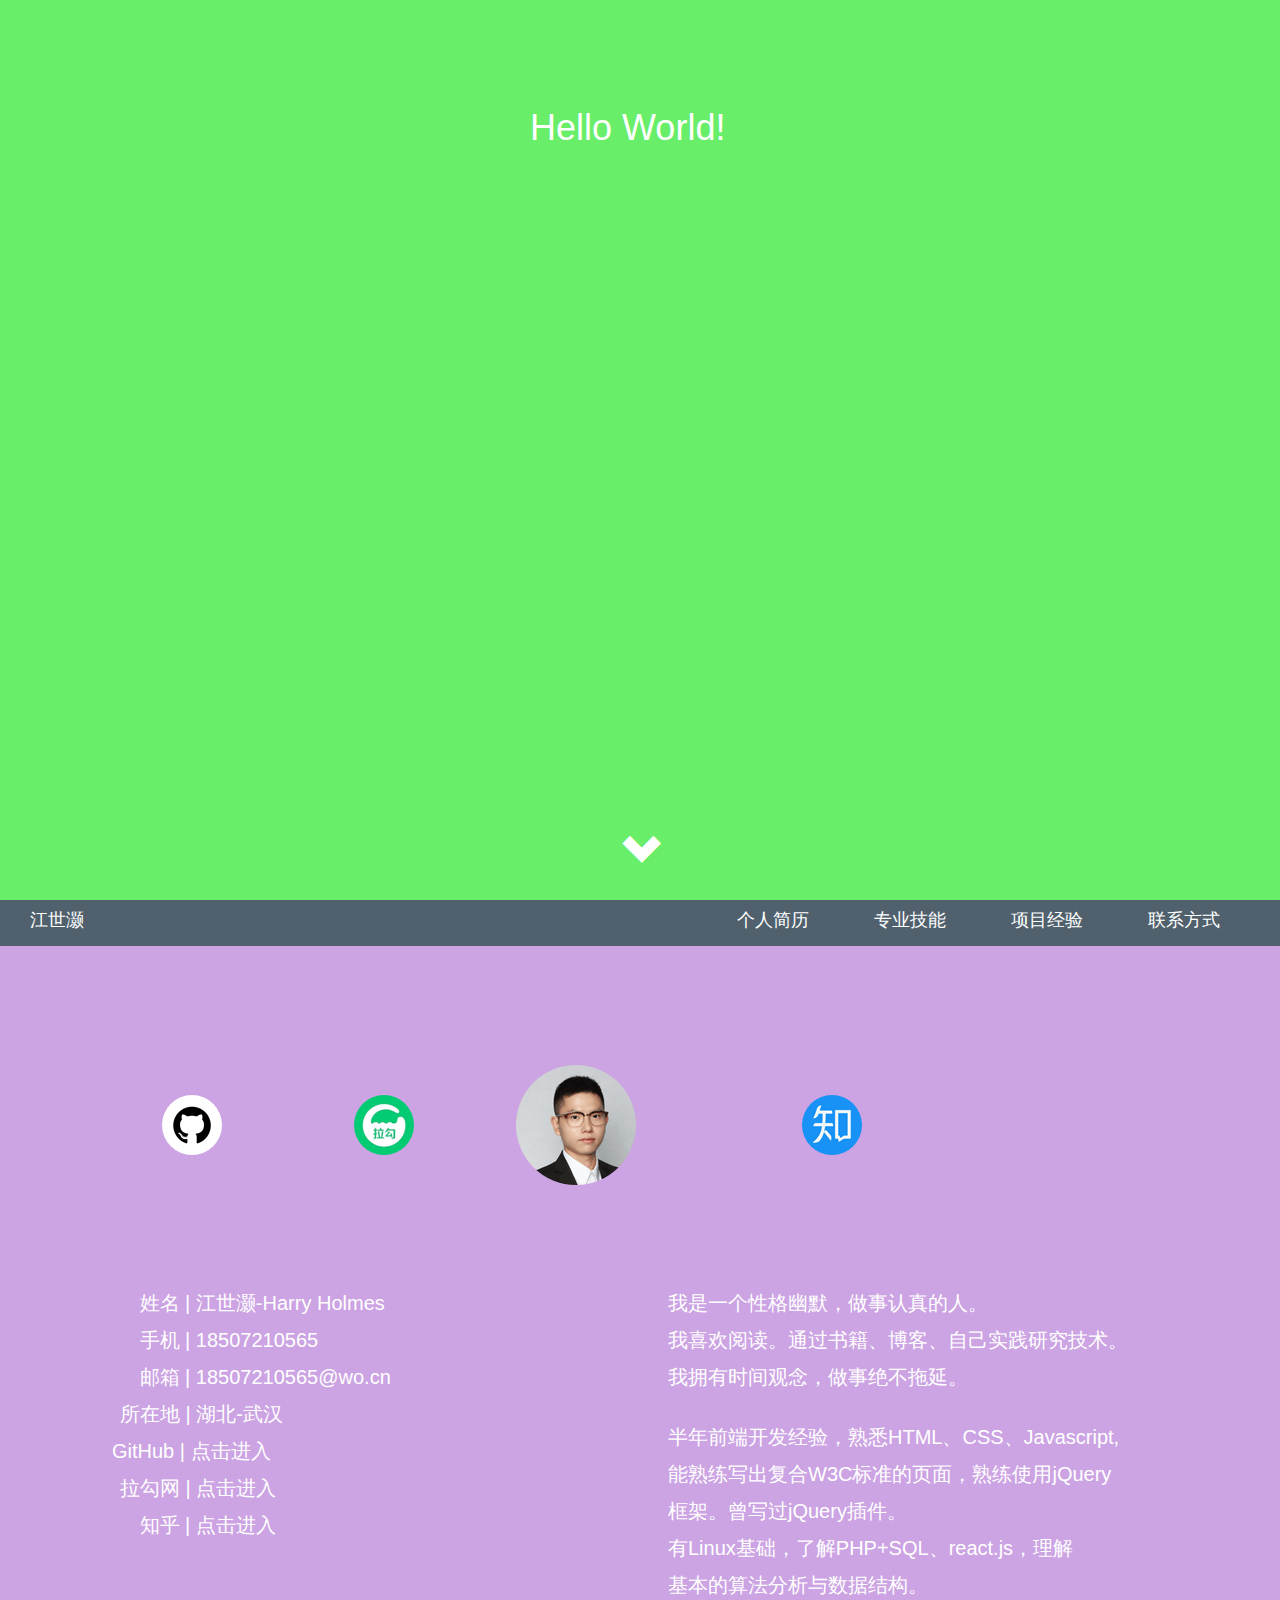
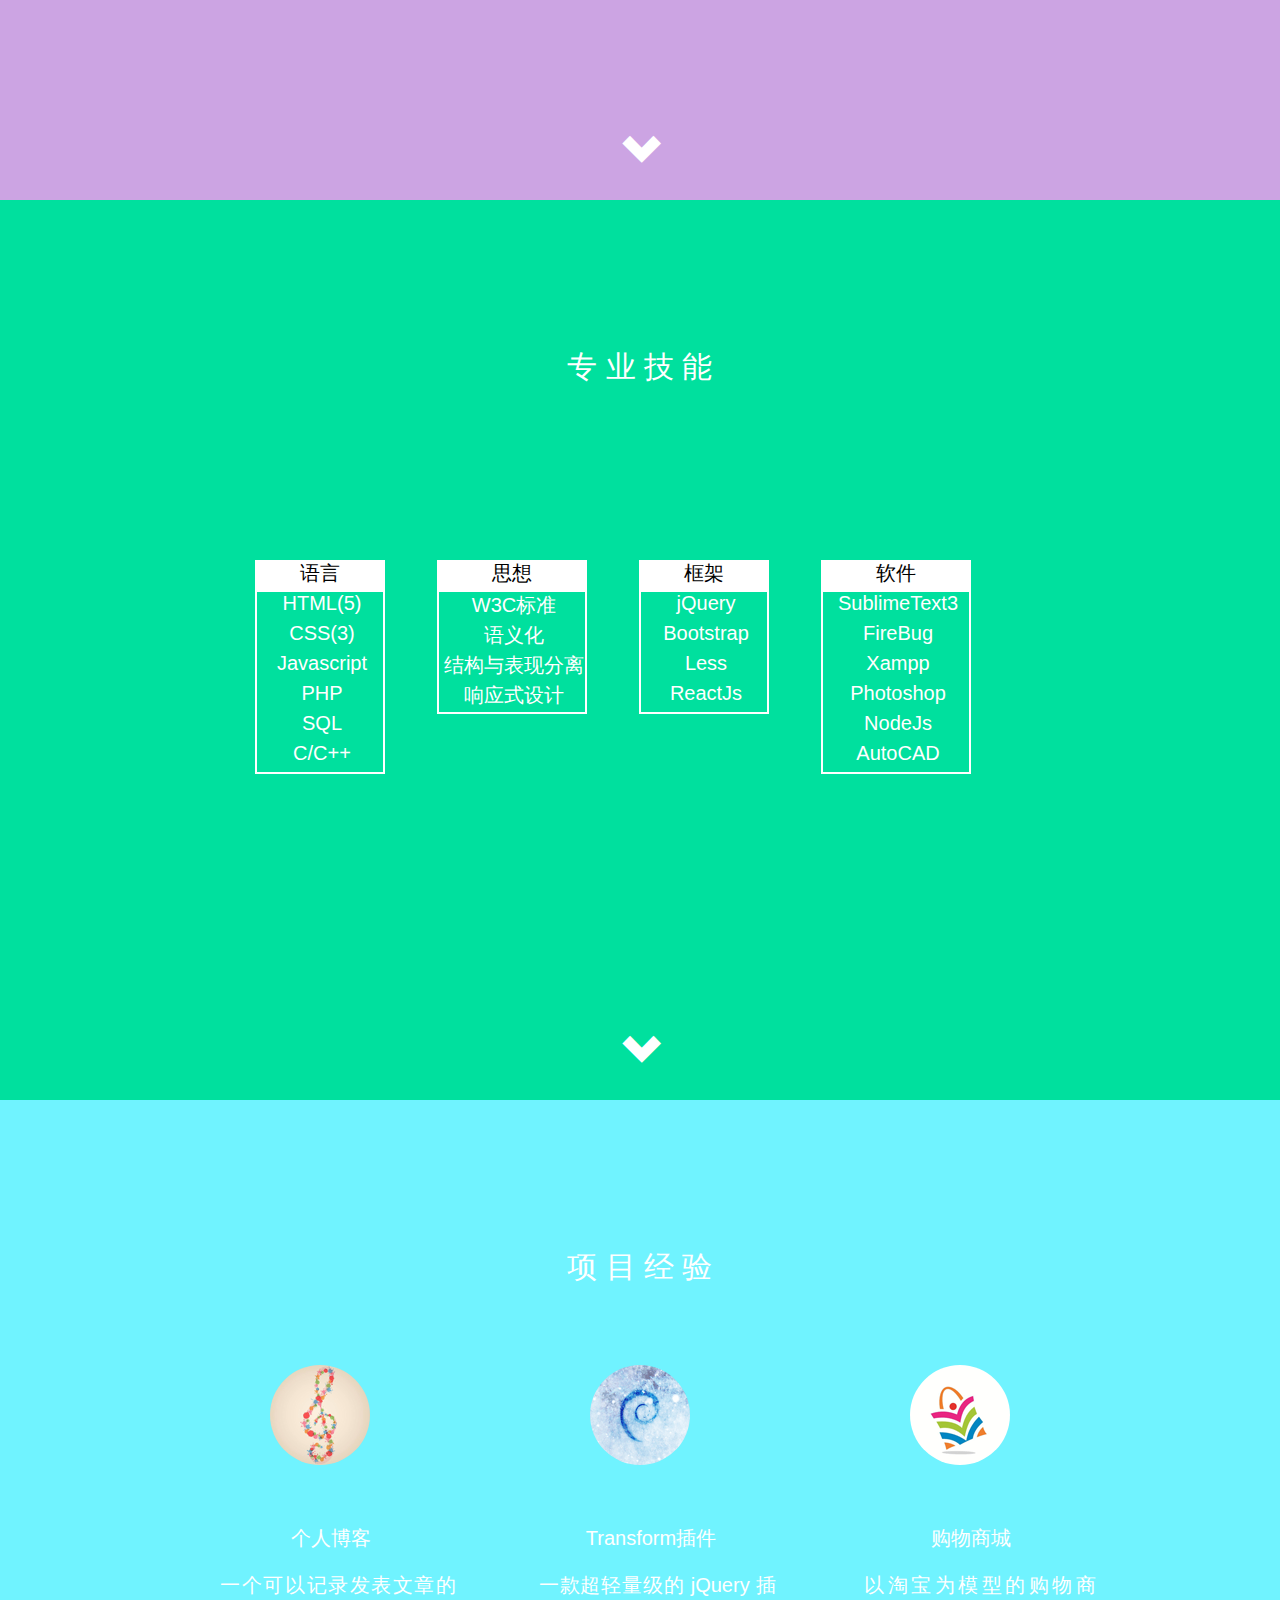
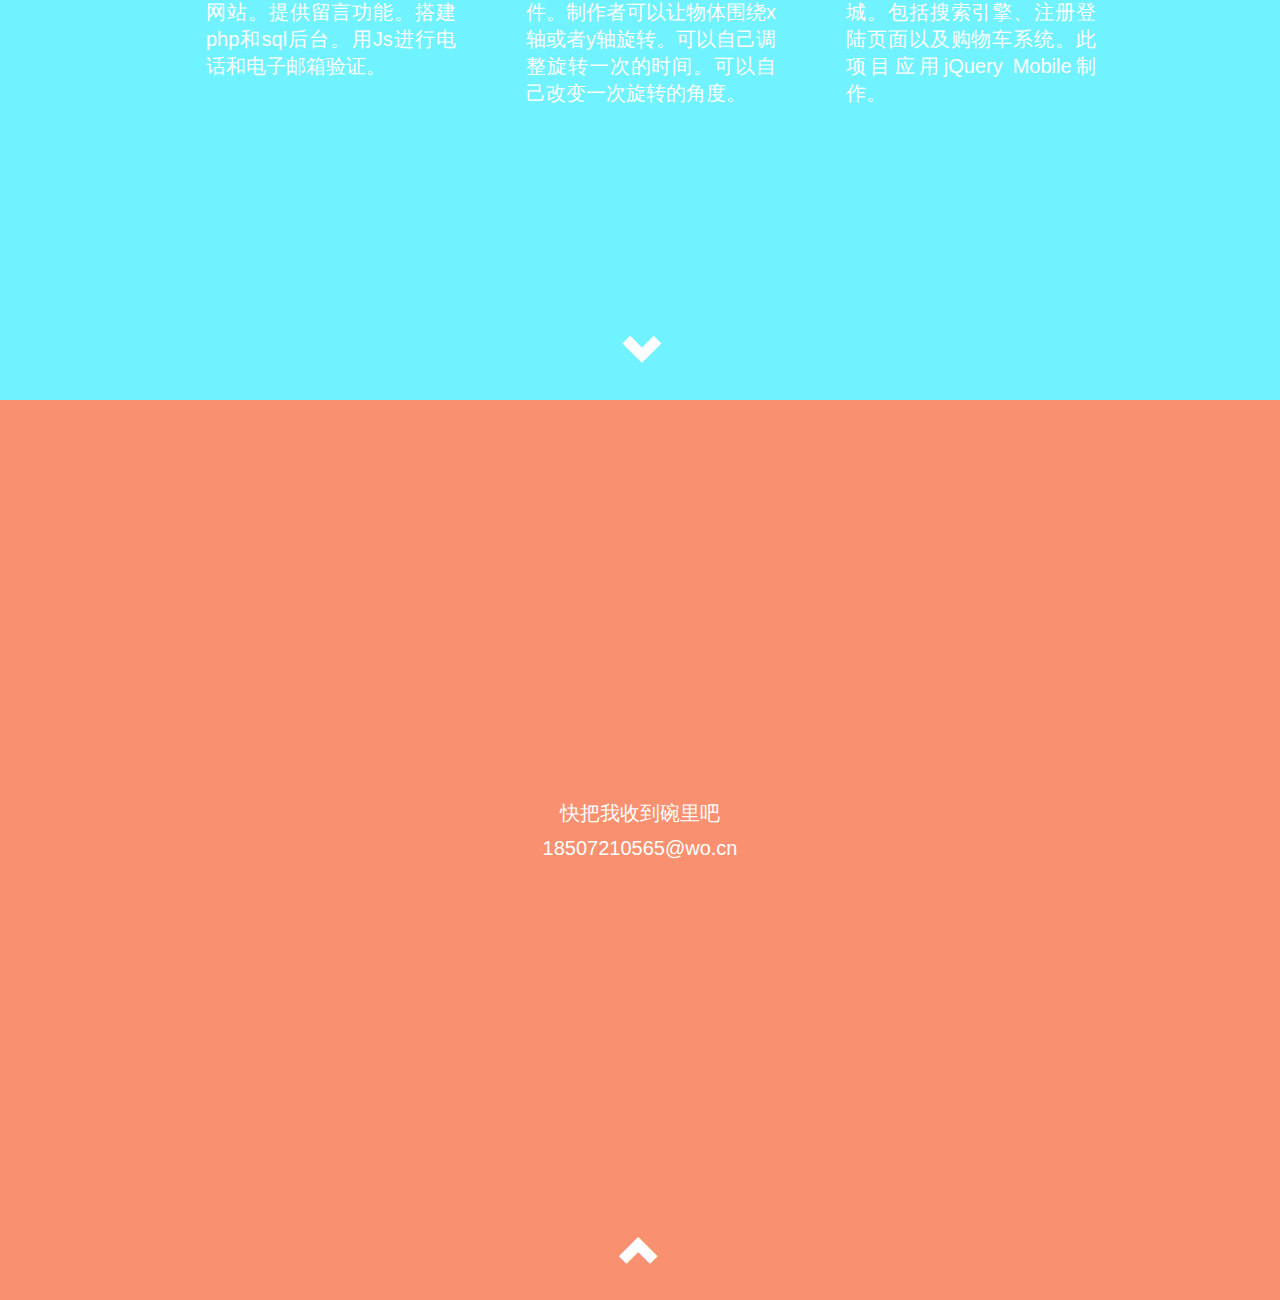
==== commit 13c54c38: "Update about me.html" ====
--- a/about me.html
+++ b/about me.html
@@ -59,7 +59,7 @@
         <div id="web-one"><a href="index.html" onfocus="this.blur()" alt="github链接"></a></div>
         <div id="web-two"><a href="#" onfocus="this.blur()"  alt="拉勾网链接"></a></div>
         <div id="web-myself"><a href="#" onfocus="this.blur()" onclick="return false;" ></a></div>
-        <div id="web-three"><a href="https://www.zhihu.com/people/jiang-hao-32-98/pins/posts" onfocus="this.blur()" alt="知乎链接"></a></div>
+        <div id="web-three"><a href="https://www.zhihu.com/people/jiang-hao-32-98/posts" onfocus="this.blur()" alt="知乎链接"></a></div>
 </div>
 
         <div id="introduce-less">
@@ -69,7 +69,7 @@
         <p class="wordTh">所在地&nbsp;|&nbsp;湖北-武汉       </p>
         <p class="wordF">GitHub&nbsp;|&nbsp;<a href="index.html" target="_blank" onfocus="this.blur()">点击进入 </a> </p>
         <p class="wordTh">拉勾网&nbsp;|&nbsp;<a href="https://www.lagou.com/resume/myresume.html" target="_blank" onfocus="this.blur()">点击进入 </a> </p>
-        <p class="wordT">&nbsp;知乎&nbsp;|&nbsp;<a href="https://www.zhihu.com/people/jiang-hao-32-98/pins/posts" target="_blank" onfocus="this.blur()">点击进入 </a>       </p>
+        <p class="wordT">&nbsp;知乎&nbsp;|&nbsp;<a href="https://www.zhihu.com/people/jiang-hao-32-98/posts" target="_blank" onfocus="this.blur()">点击进入 </a>       </p>
 
         </div>
 
@@ -192,4 +192,4 @@
   </div>
 
 </body>
-</html>+</html>
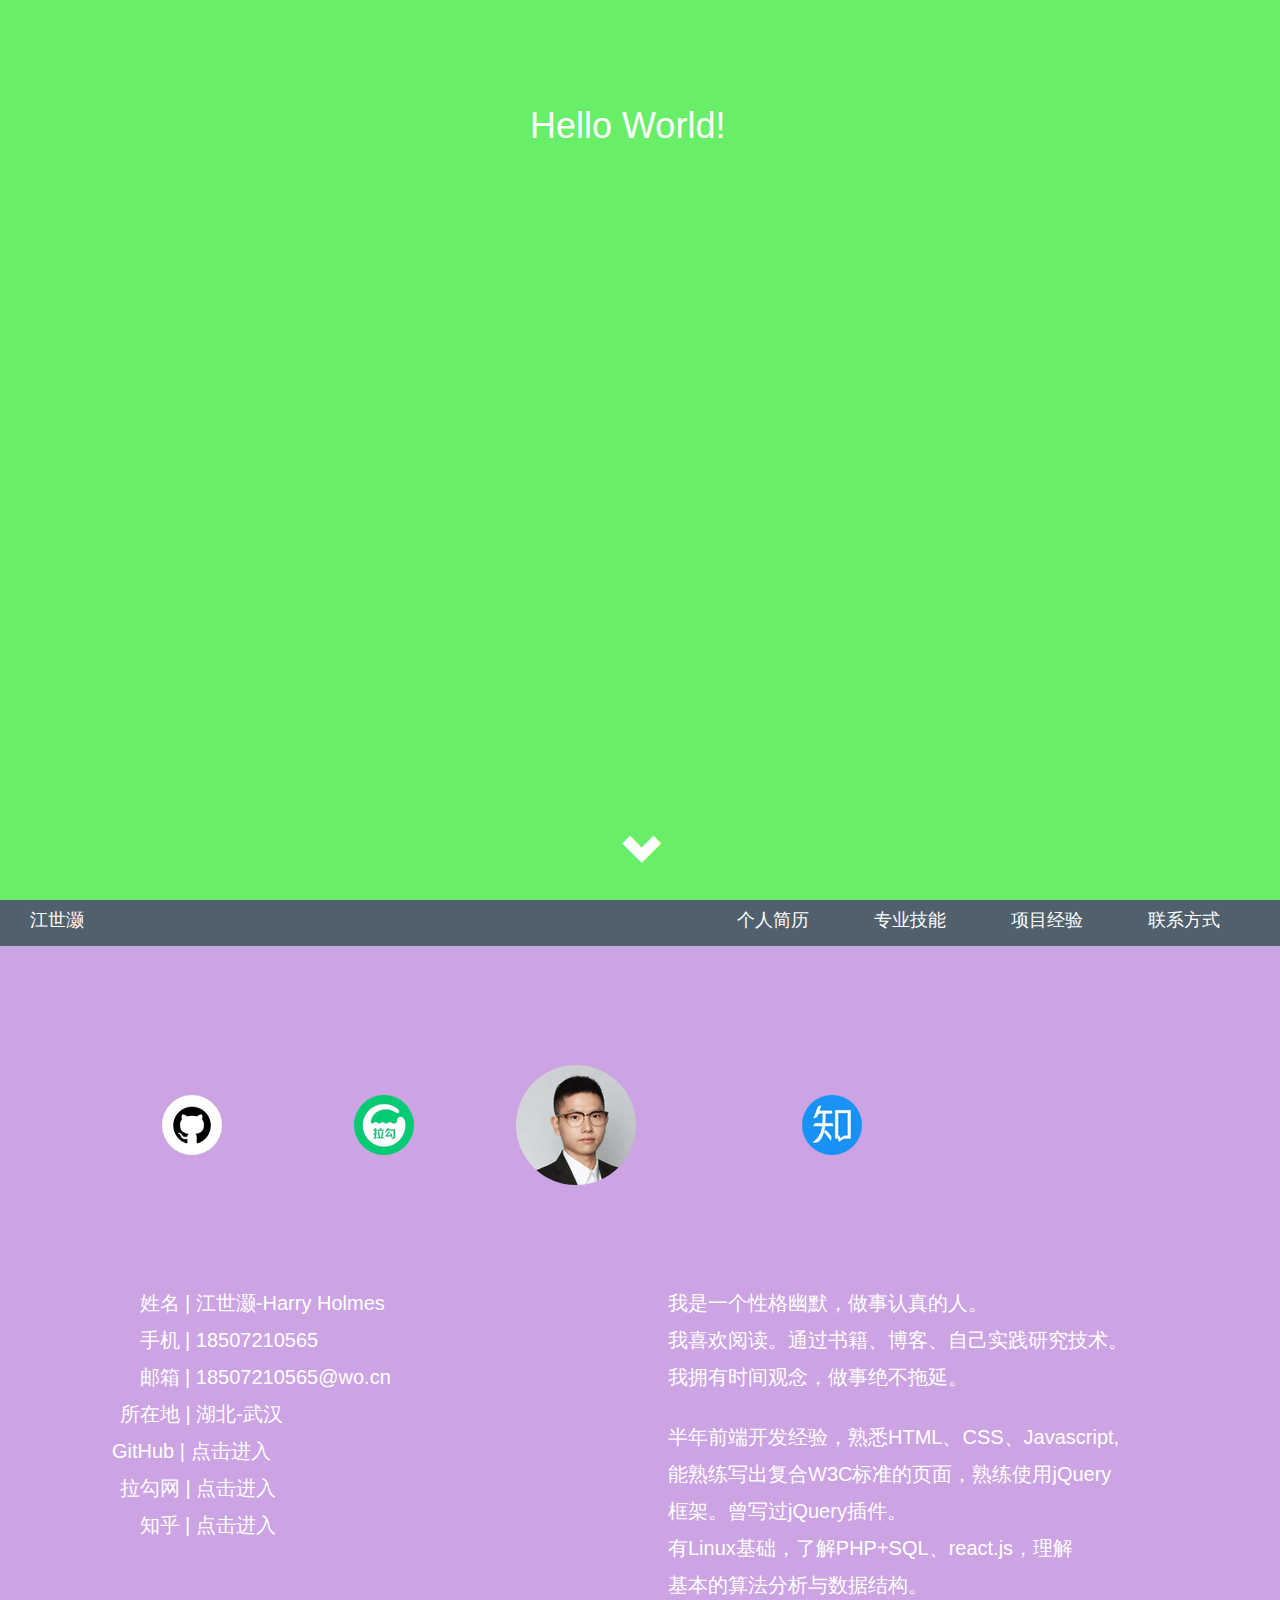
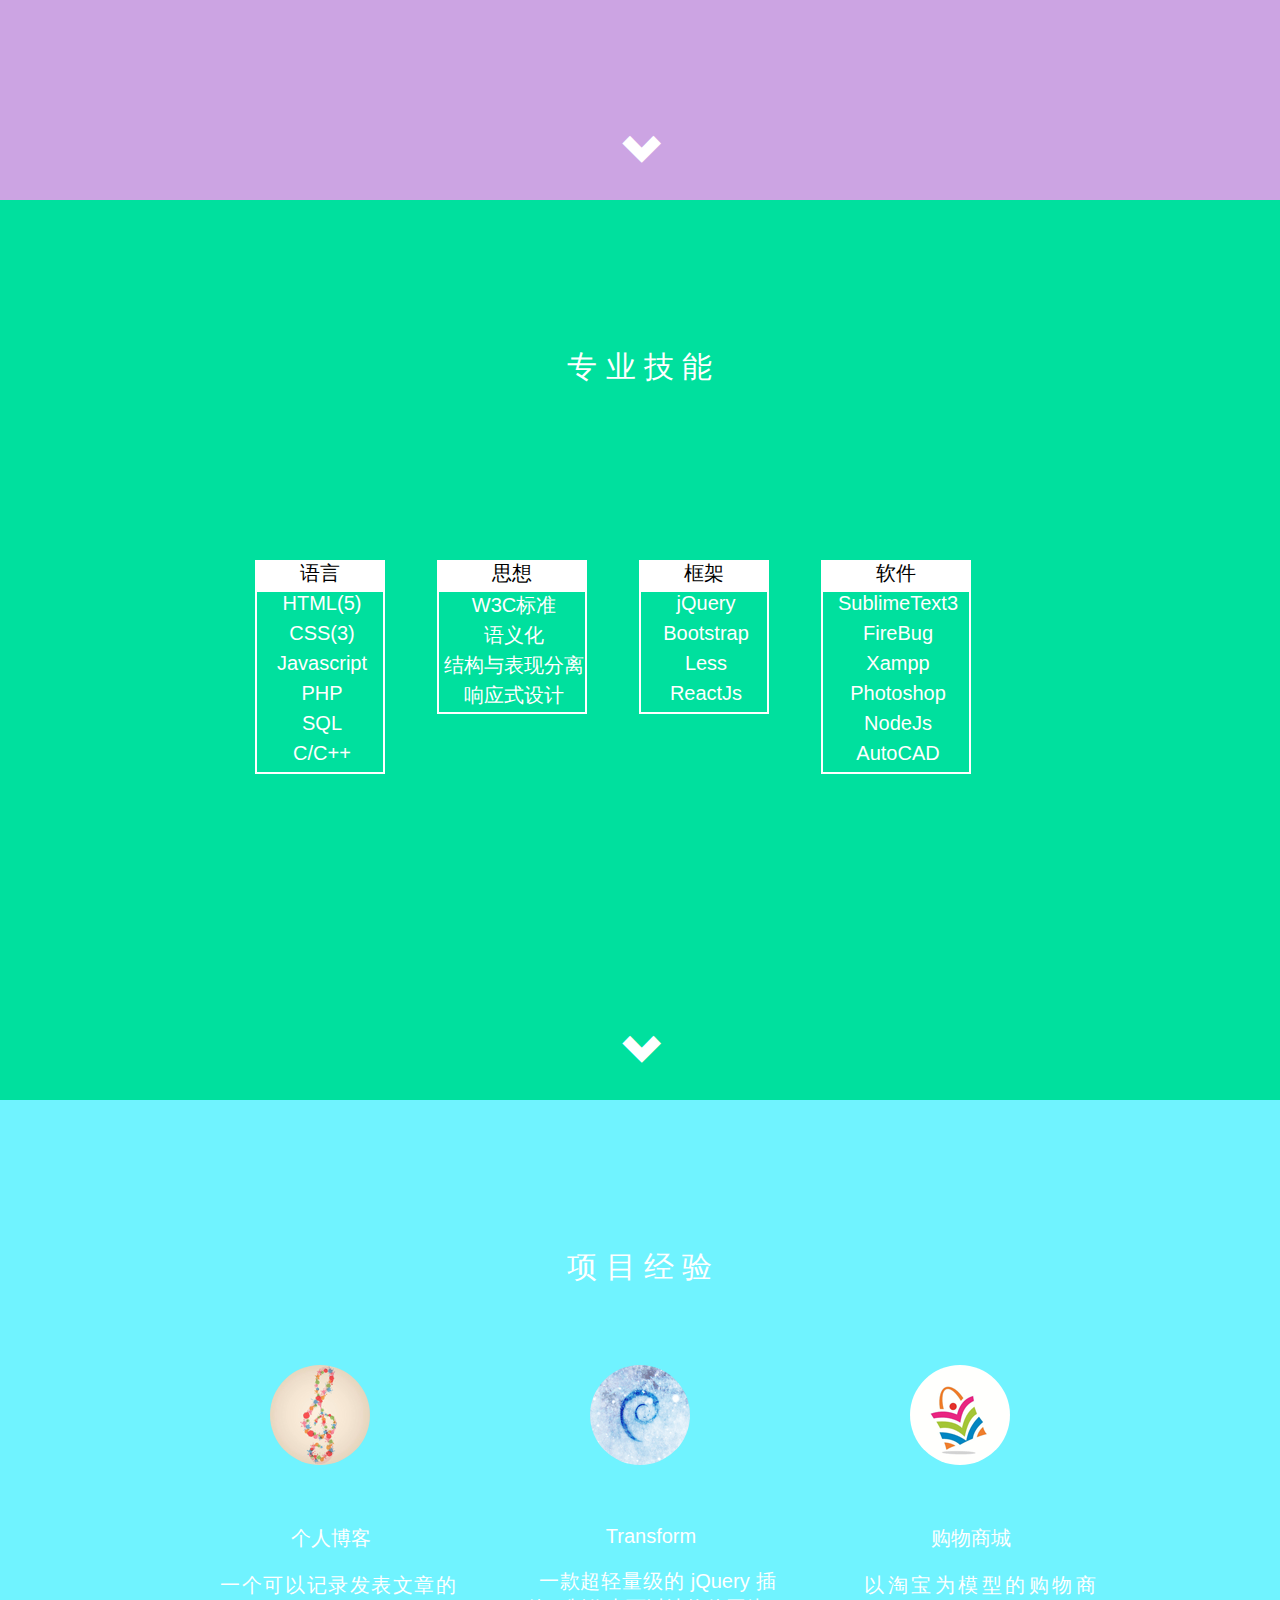
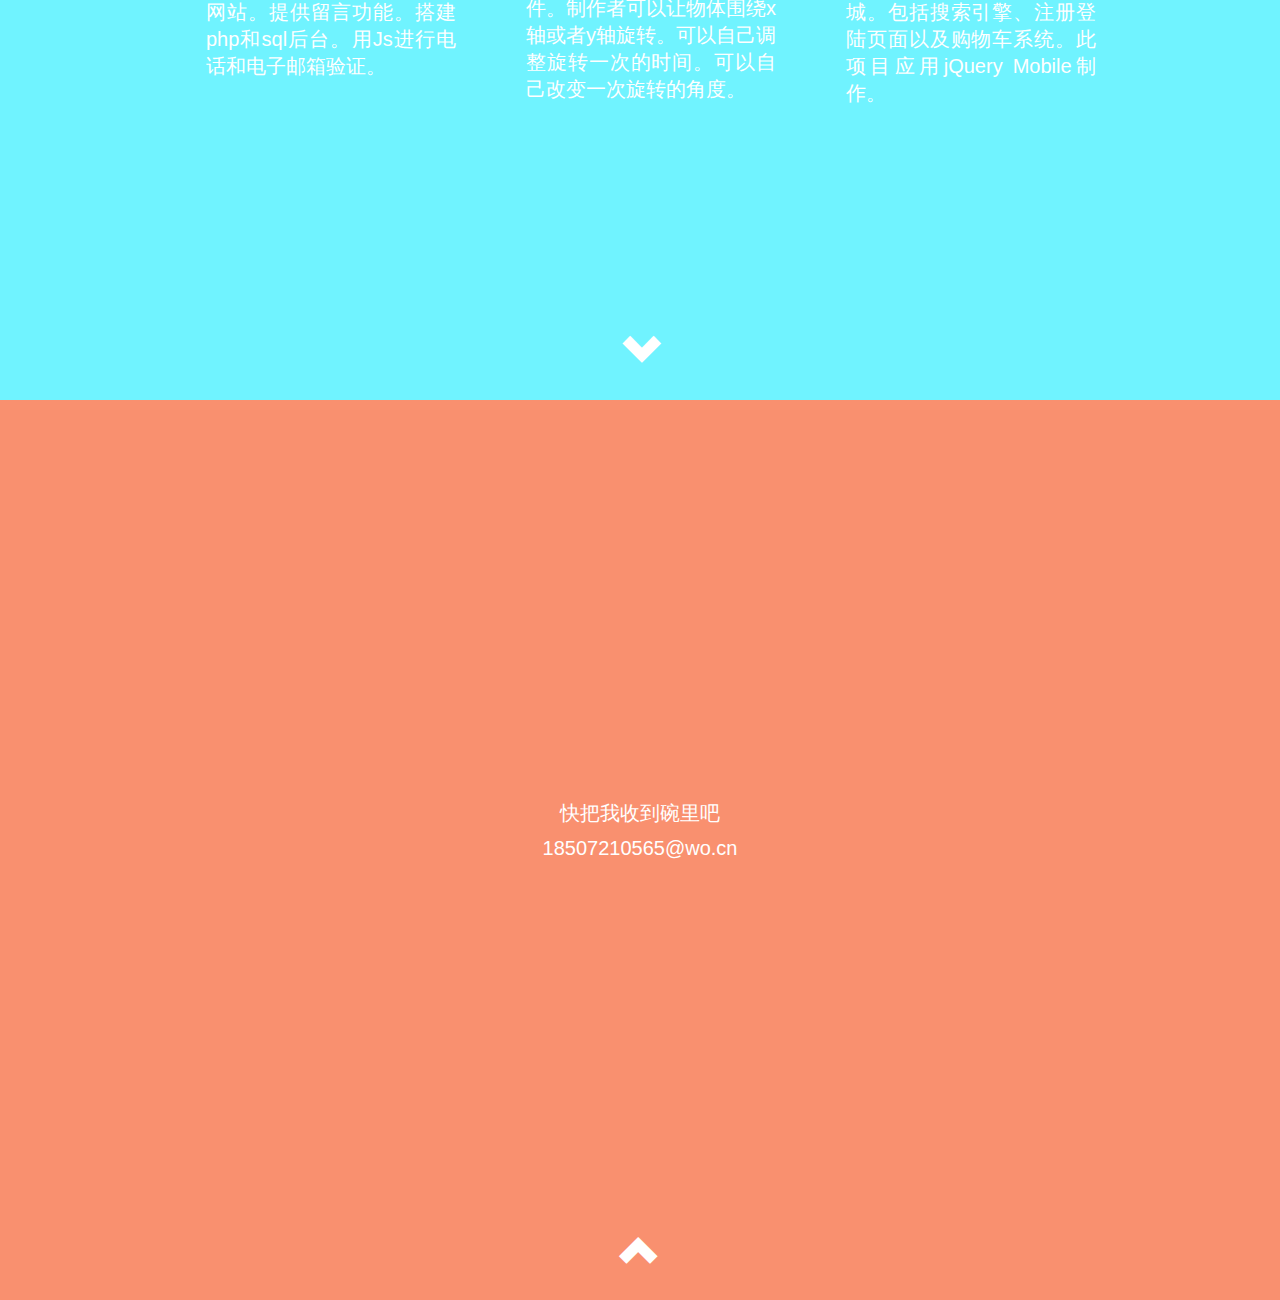
==== commit 69e696f1: "Update about me.html" ====
--- a/about me.html
+++ b/about me.html
@@ -162,7 +162,7 @@
         </div>
 
         <div id="program-text-two">
-       <a href="https://zhuanlan.zhihu.com/p/25263902" target="_blank" onfocus="this.blur()"> <span>Transform插件</span></a>
+       <a href="https://zhuanlan.zhihu.com/p/25263902" target="_blank" onfocus="this.blur()"> <span>Transform</span></a>
         <p>&nbsp;&nbsp;一款超轻量级的&nbsp;jQuery&nbsp;插件。制作者可以让物体围绕x轴或者y轴旋转。可以自己调整旋转一次的时间。可以自己改变一次旋转的角度。</p>
         </div>
 
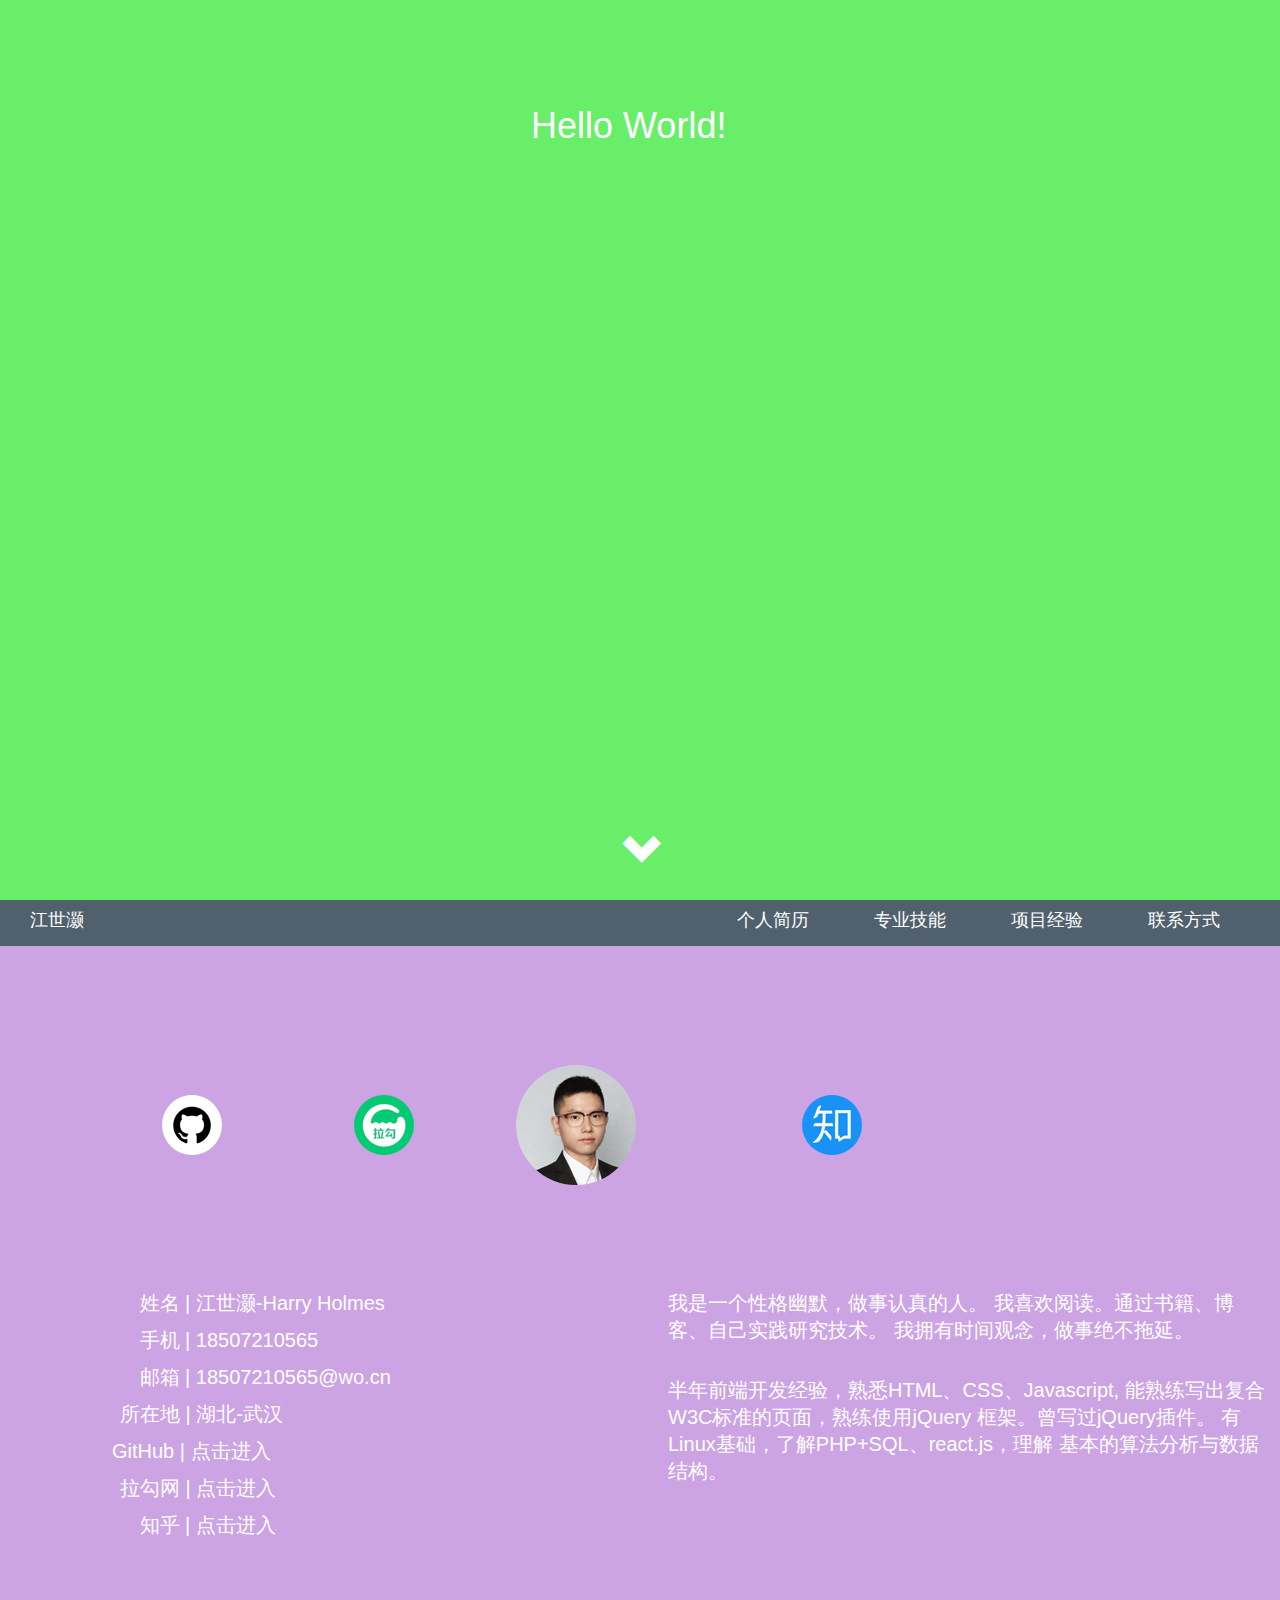
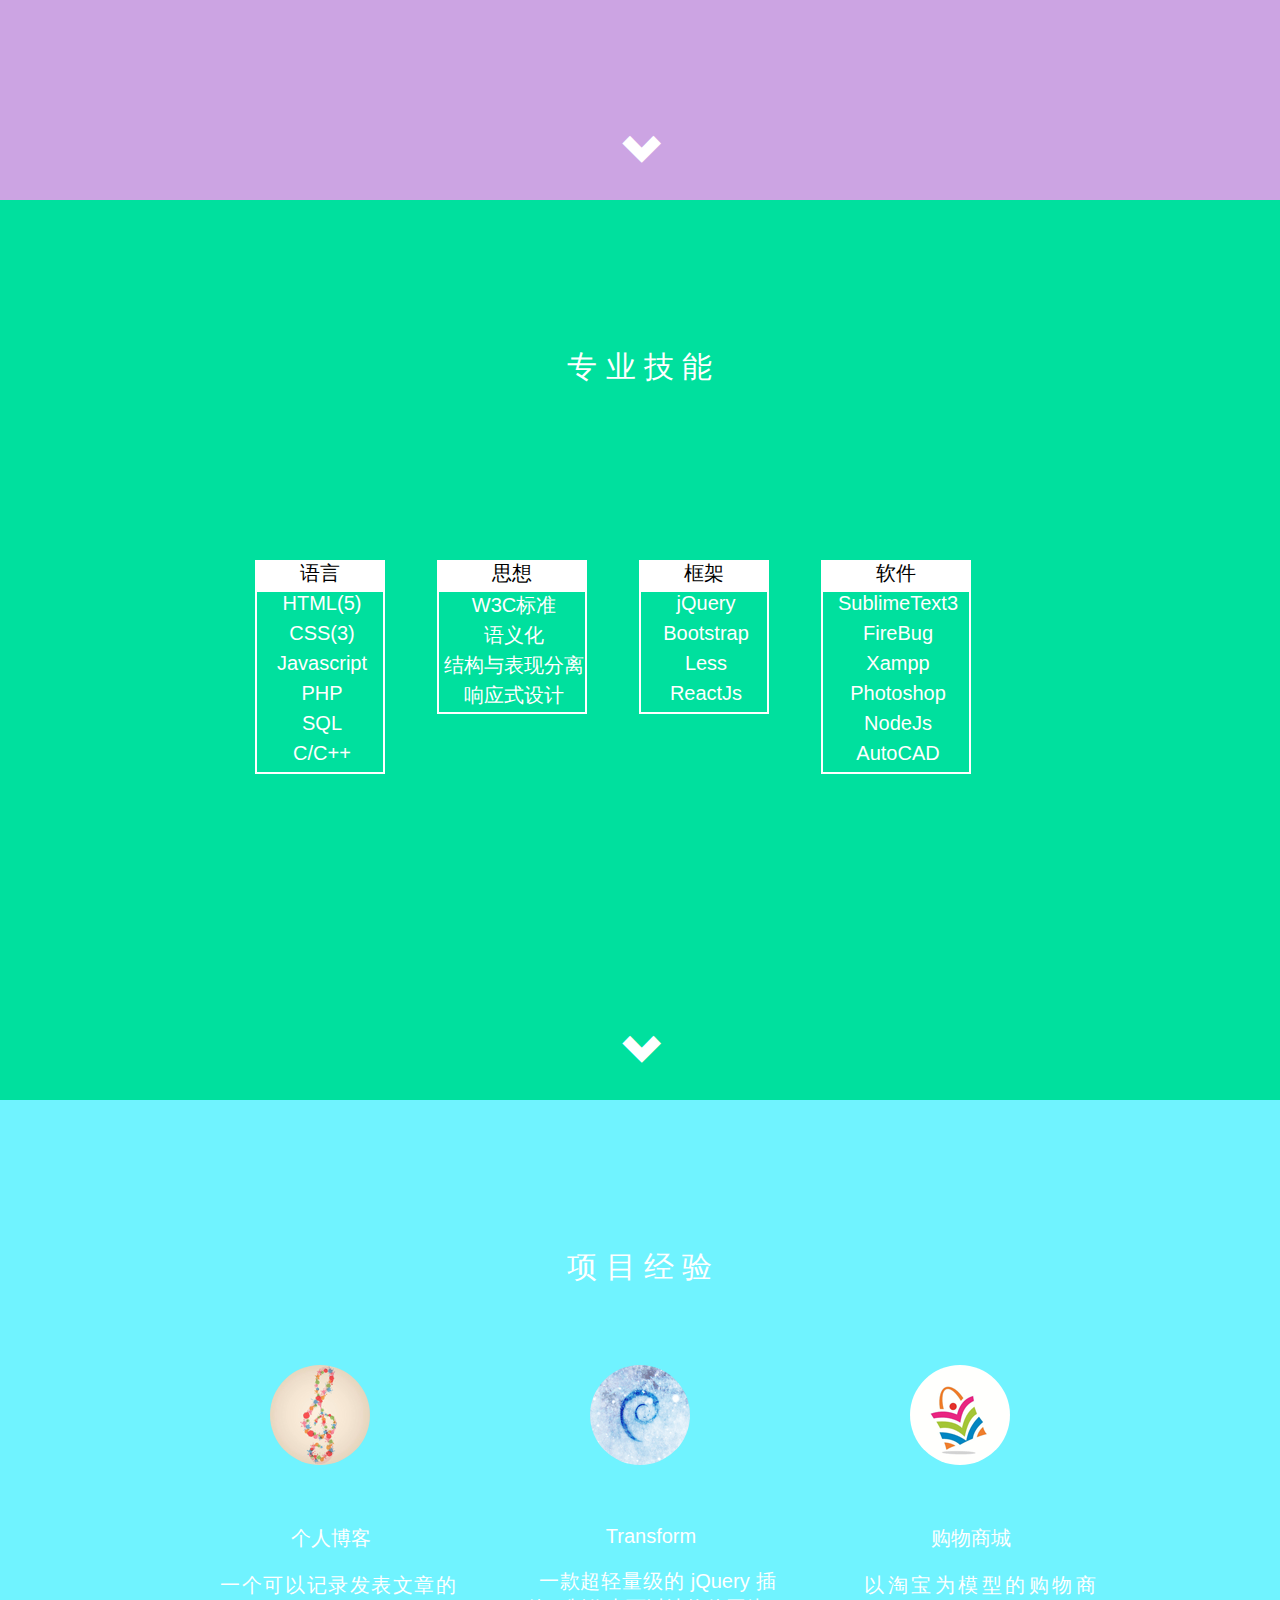
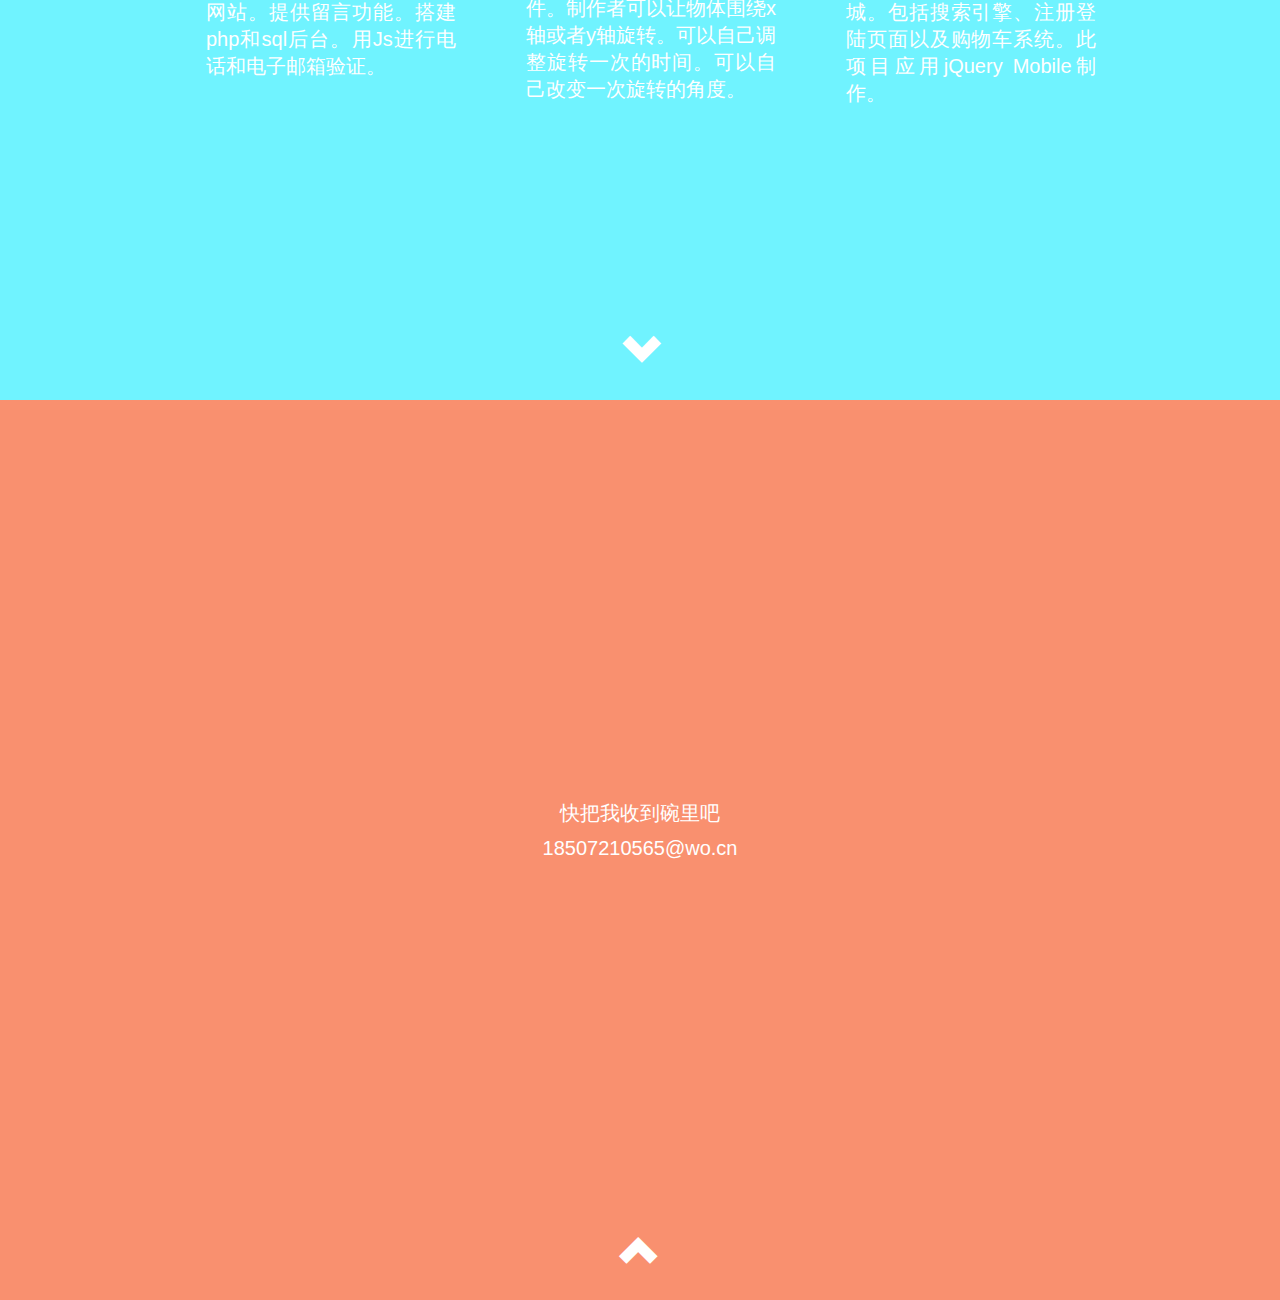
==== commit 1ddbb38a: "Update about me.html" ====
--- a/about me.html
+++ b/about me.html
@@ -74,15 +74,15 @@
         </div>
 
         <div id="introduce-more">
-         <p>我是一个性格幽默，做事认真的人。</p>
-         <p>我喜欢阅读。通过书籍、博客、自己实践研究技术。</p>
-         <p>我拥有时间观念，做事绝不拖延。</p>
+         <p>我是一个性格幽默，做事认真的人。
+            我喜欢阅读。通过书籍、博客、自己实践研究技术。
+            我拥有时间观念，做事绝不拖延。</p>
          <br>
-         <p>半年前端开发经验，熟悉HTML、CSS、Javascript,</p>
-         <p>能熟练写出复合W3C标准的页面，熟练使用jQuery</p>
-         <p>框架。曾写过jQuery插件。</p>
-         <p>有Linux基础，了解PHP+SQL、react.js，理解</p>
-         <p>基本的算法分析与数据结构。</p>
+         <p>半年前端开发经验，熟悉HTML、CSS、Javascript,
+            能熟练写出复合W3C标准的页面，熟练使用jQuery
+            框架。曾写过jQuery插件。
+            有Linux基础，了解PHP+SQL、react.js，理解
+            基本的算法分析与数据结构。</p>
         </div>
 
        <div id="pagetwodown" class="down">
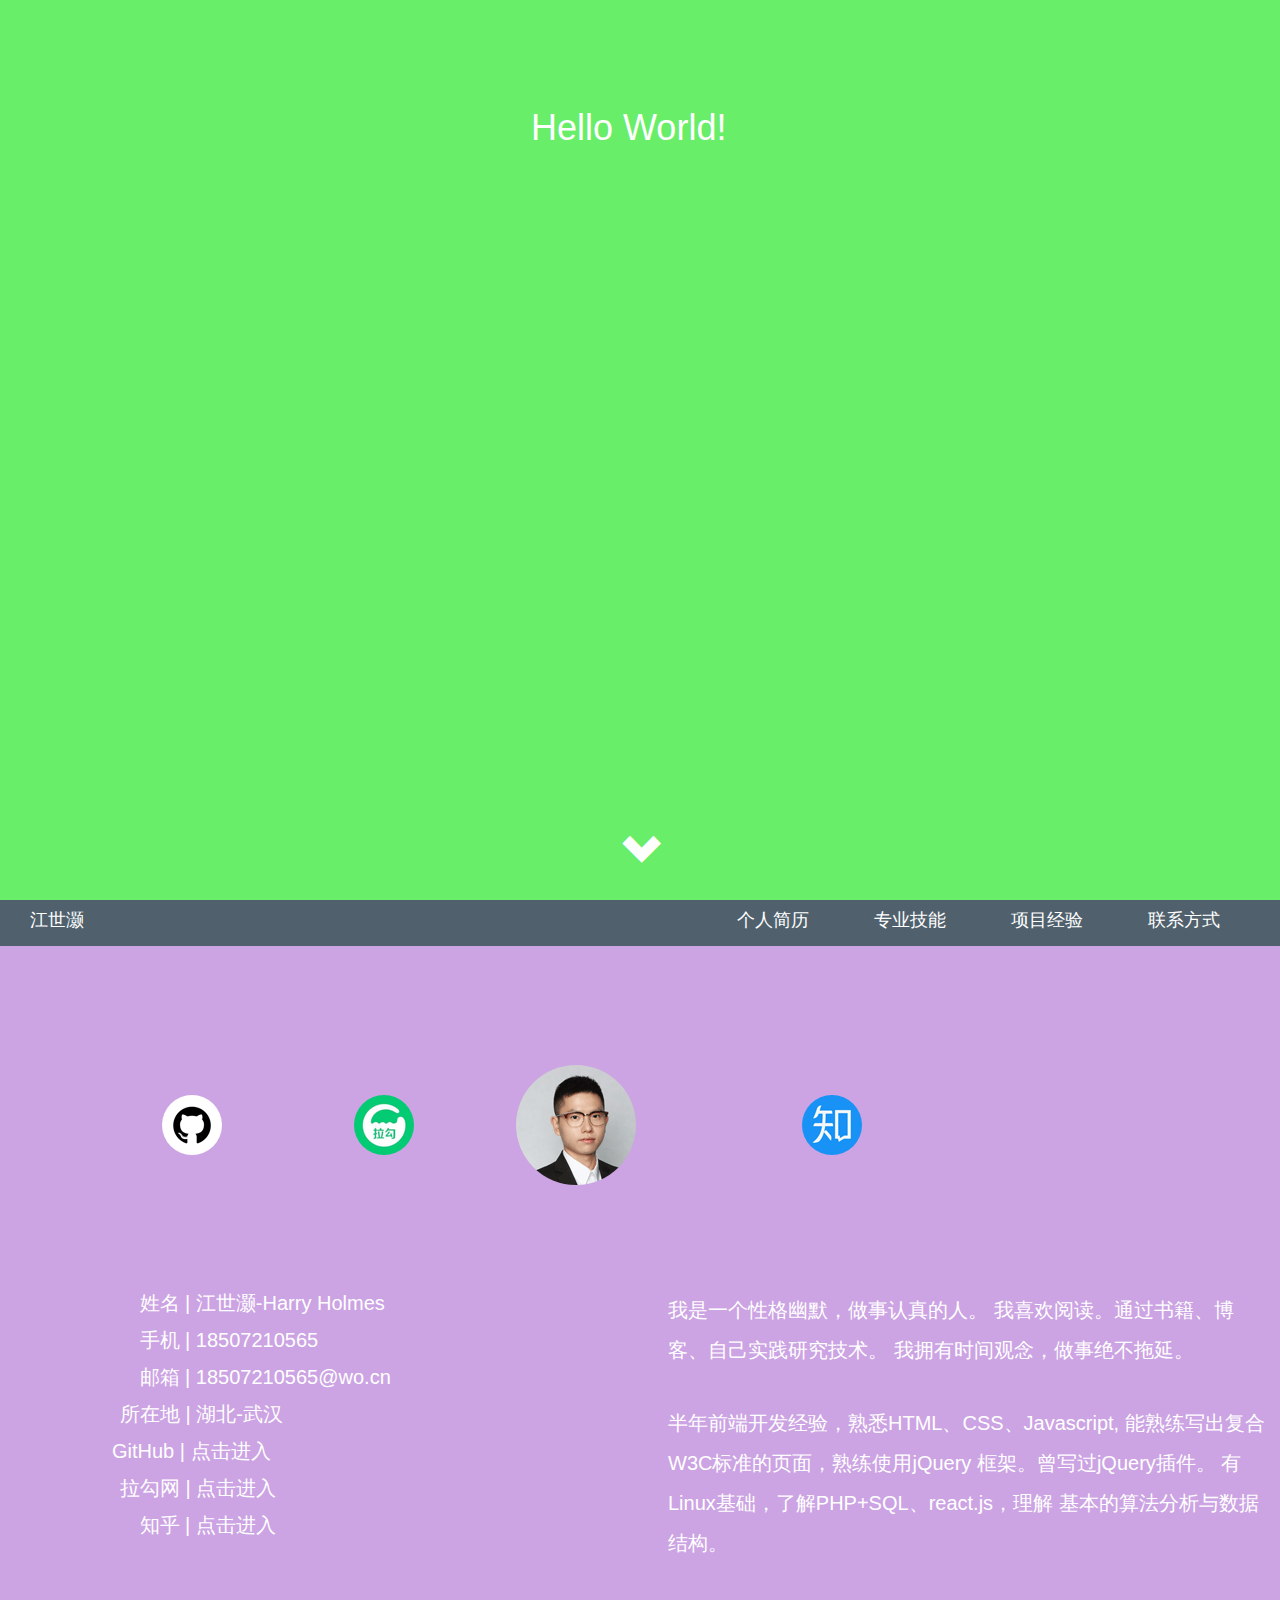
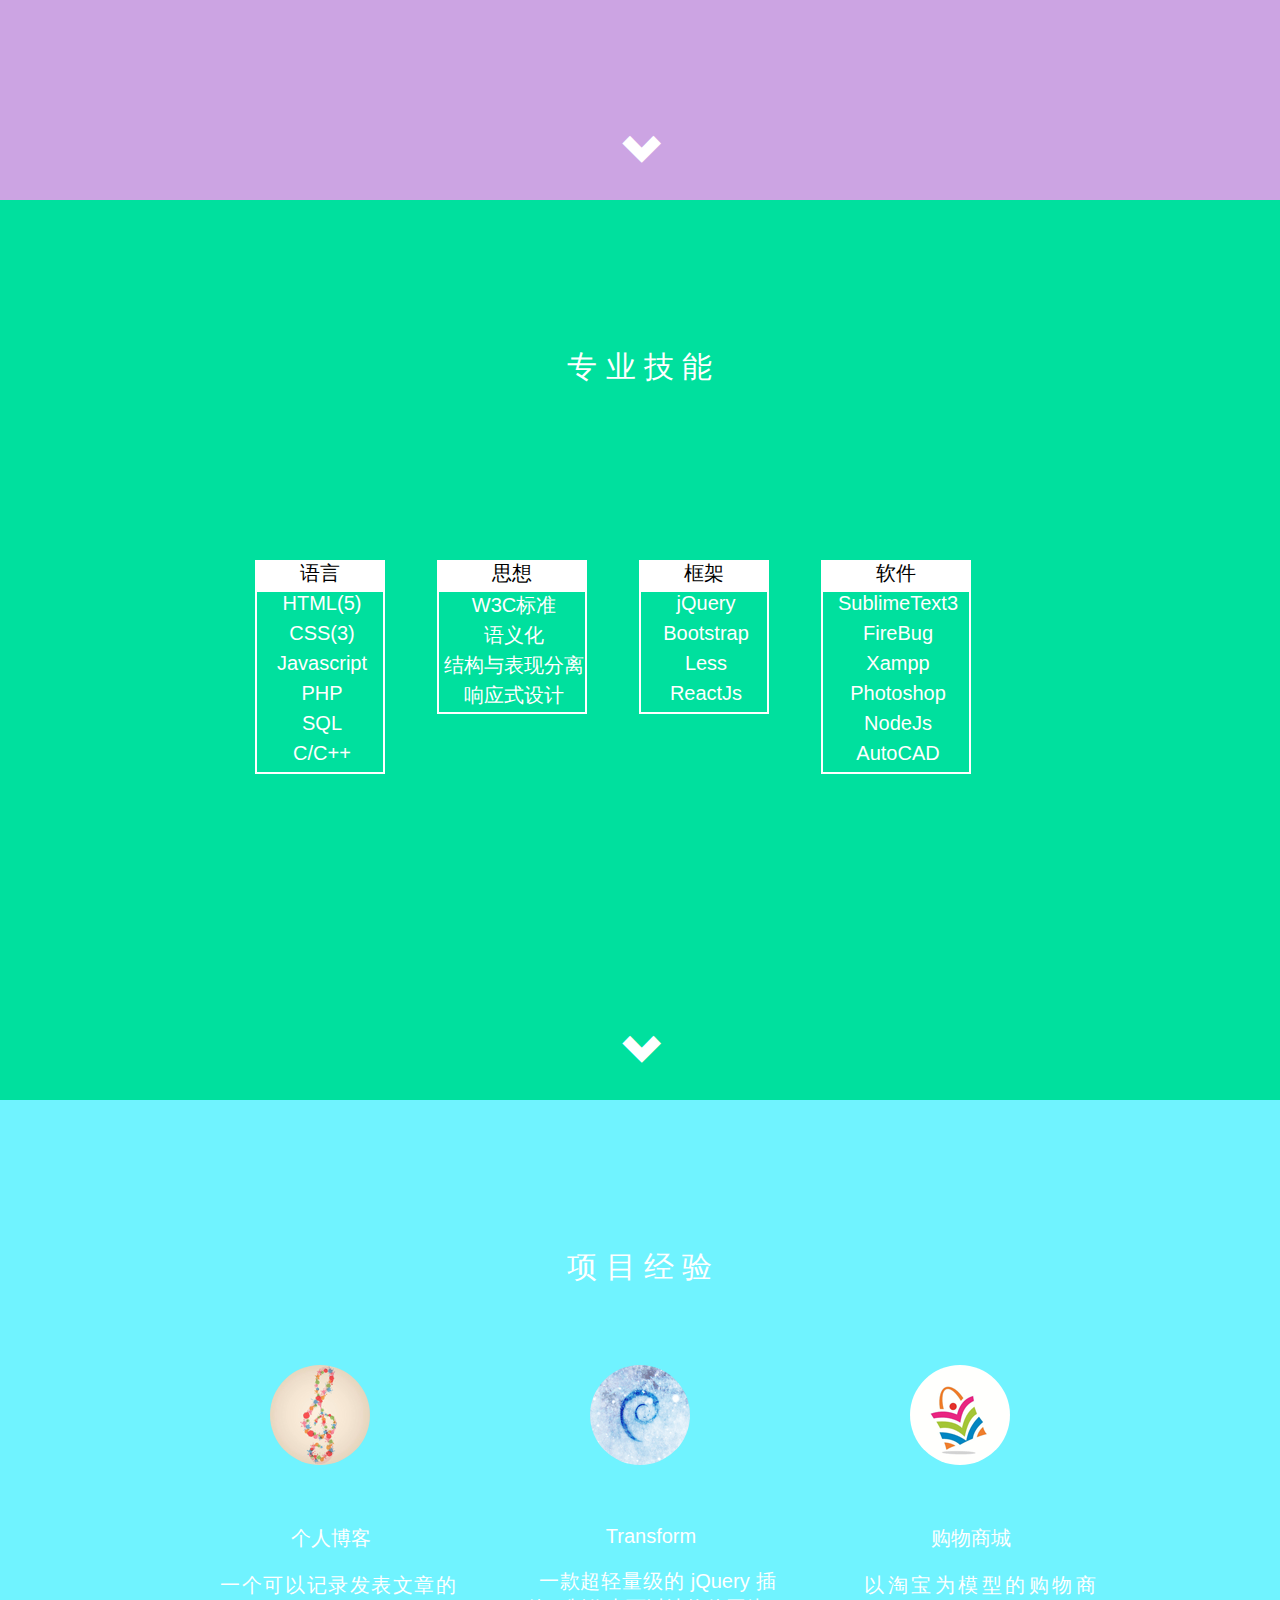
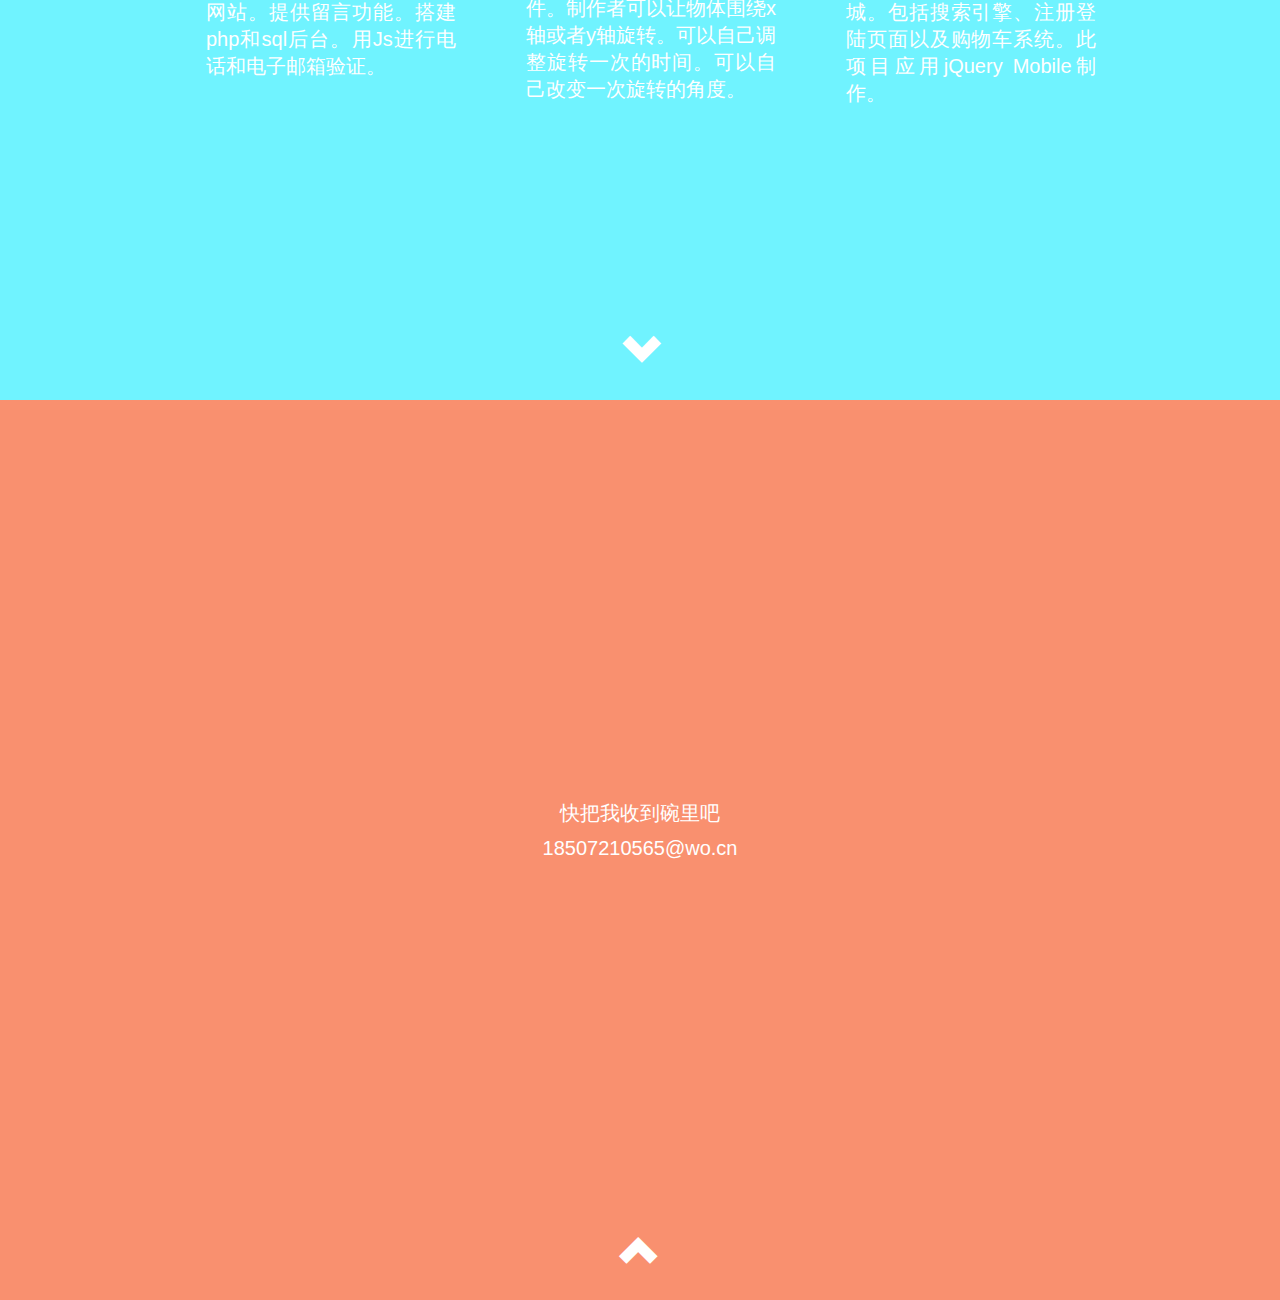
==== commit 5e301453: "Update about me.html" ====
--- a/about me.html
+++ b/about me.html
@@ -74,11 +74,11 @@
         </div>
 
         <div id="introduce-more">
-         <p>我是一个性格幽默，做事认真的人。
+         <p style="line-height:2em;">我是一个性格幽默，做事认真的人。
             我喜欢阅读。通过书籍、博客、自己实践研究技术。
             我拥有时间观念，做事绝不拖延。</p>
          <br>
-         <p>半年前端开发经验，熟悉HTML、CSS、Javascript,
+         <p style="line-height:2em;">半年前端开发经验，熟悉HTML、CSS、Javascript,
             能熟练写出复合W3C标准的页面，熟练使用jQuery
             框架。曾写过jQuery插件。
             有Linux基础，了解PHP+SQL、react.js，理解
